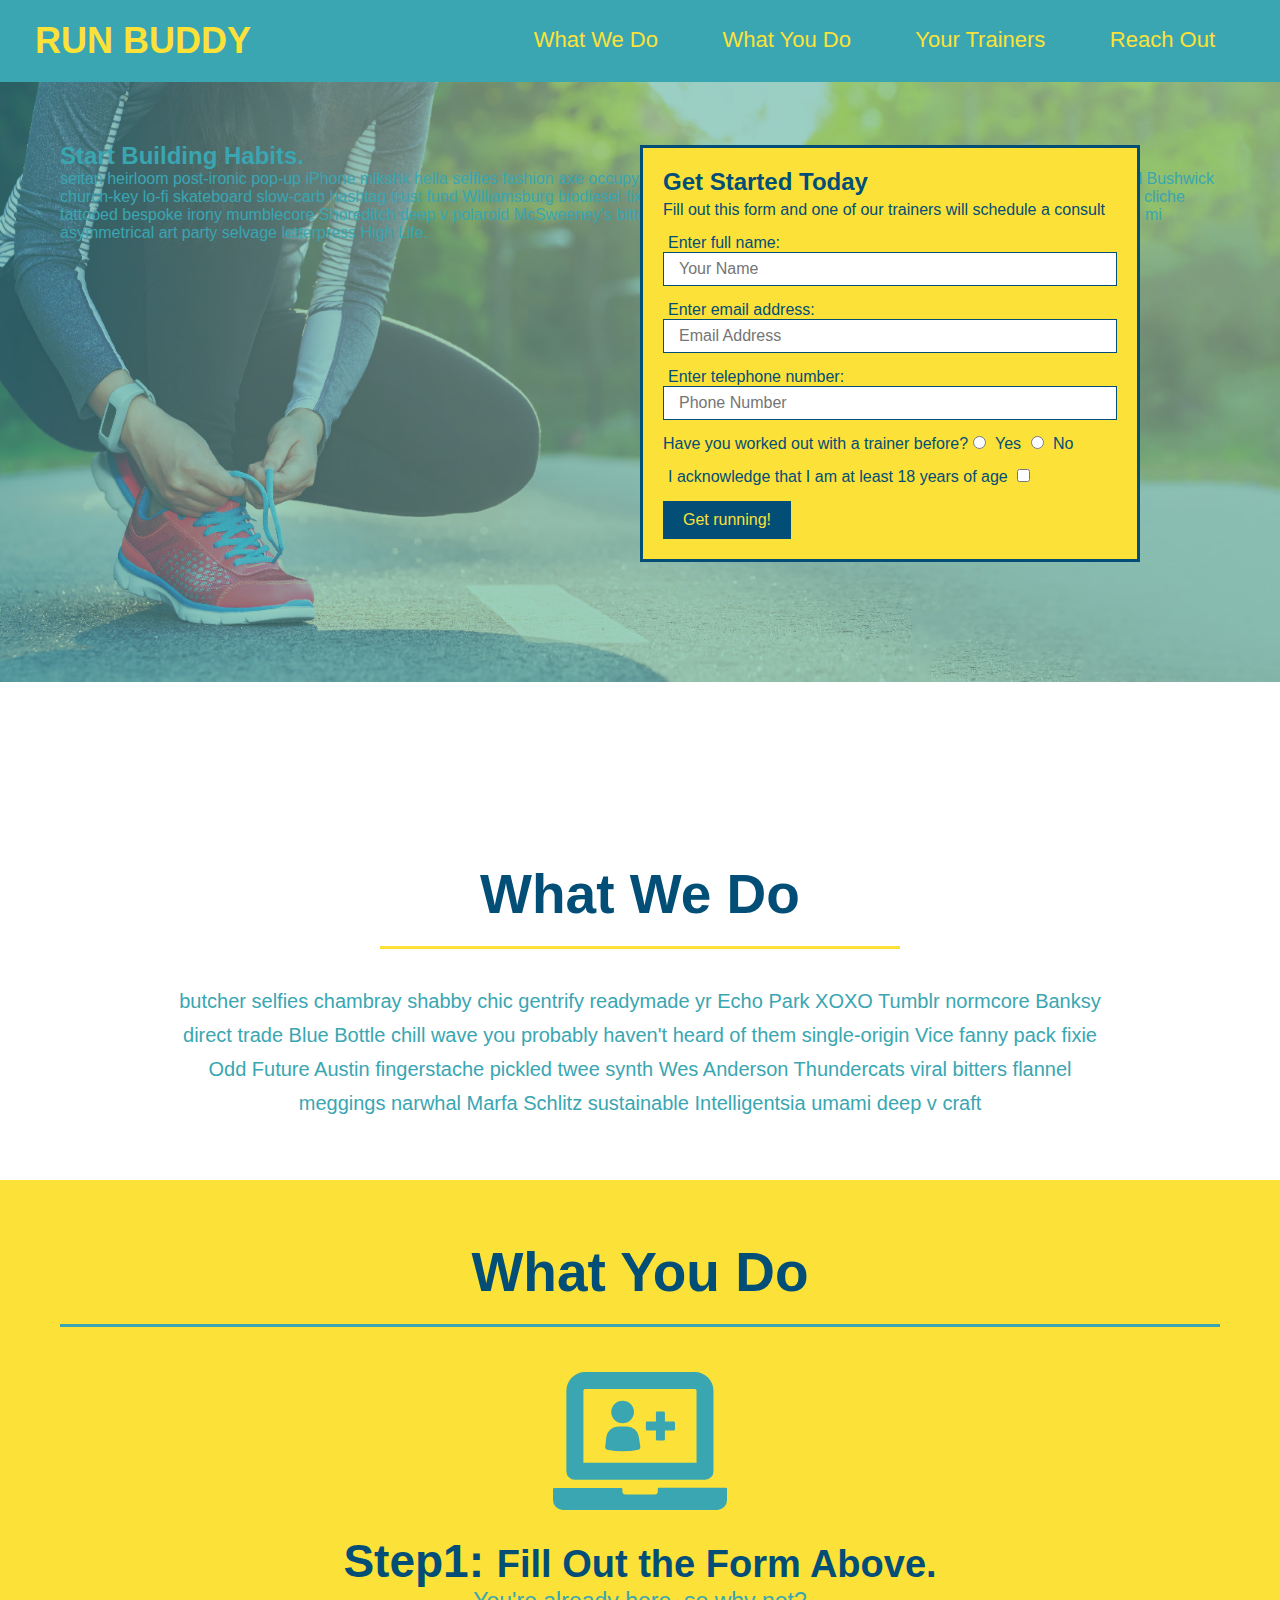
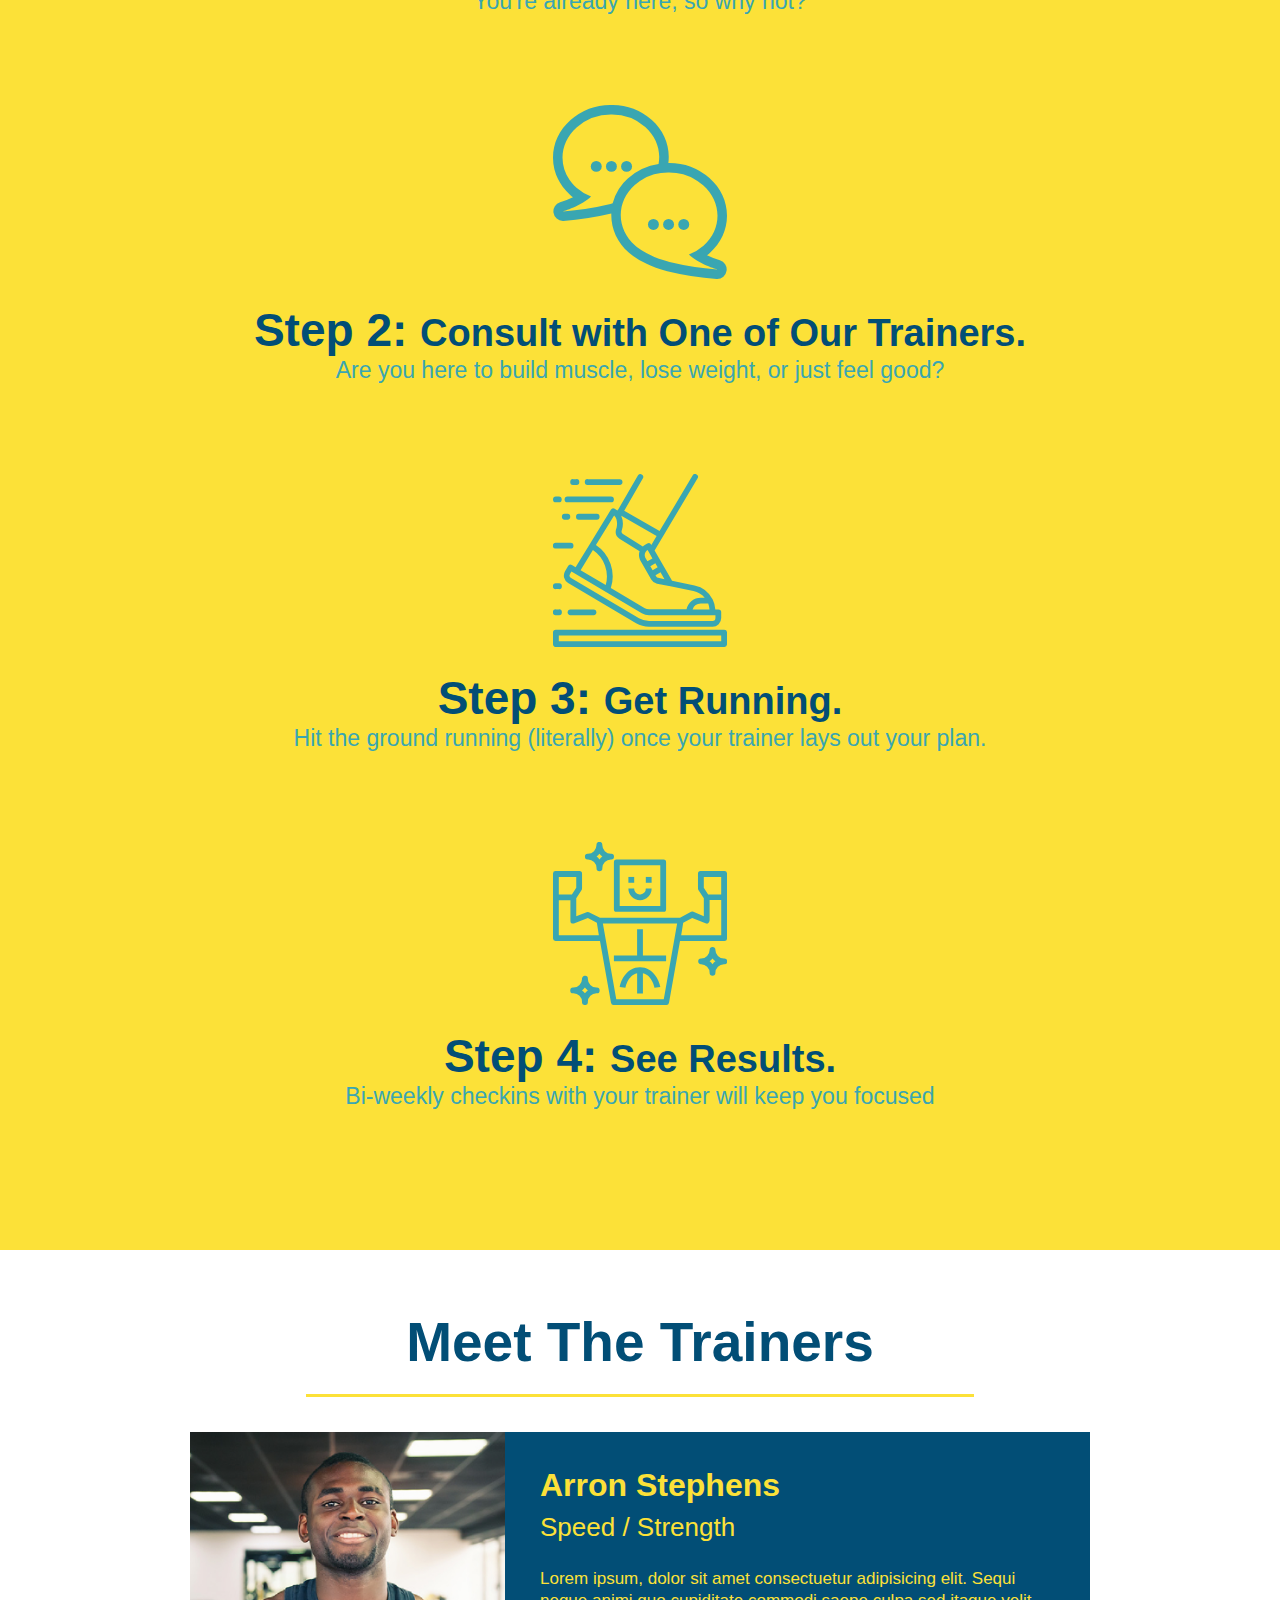
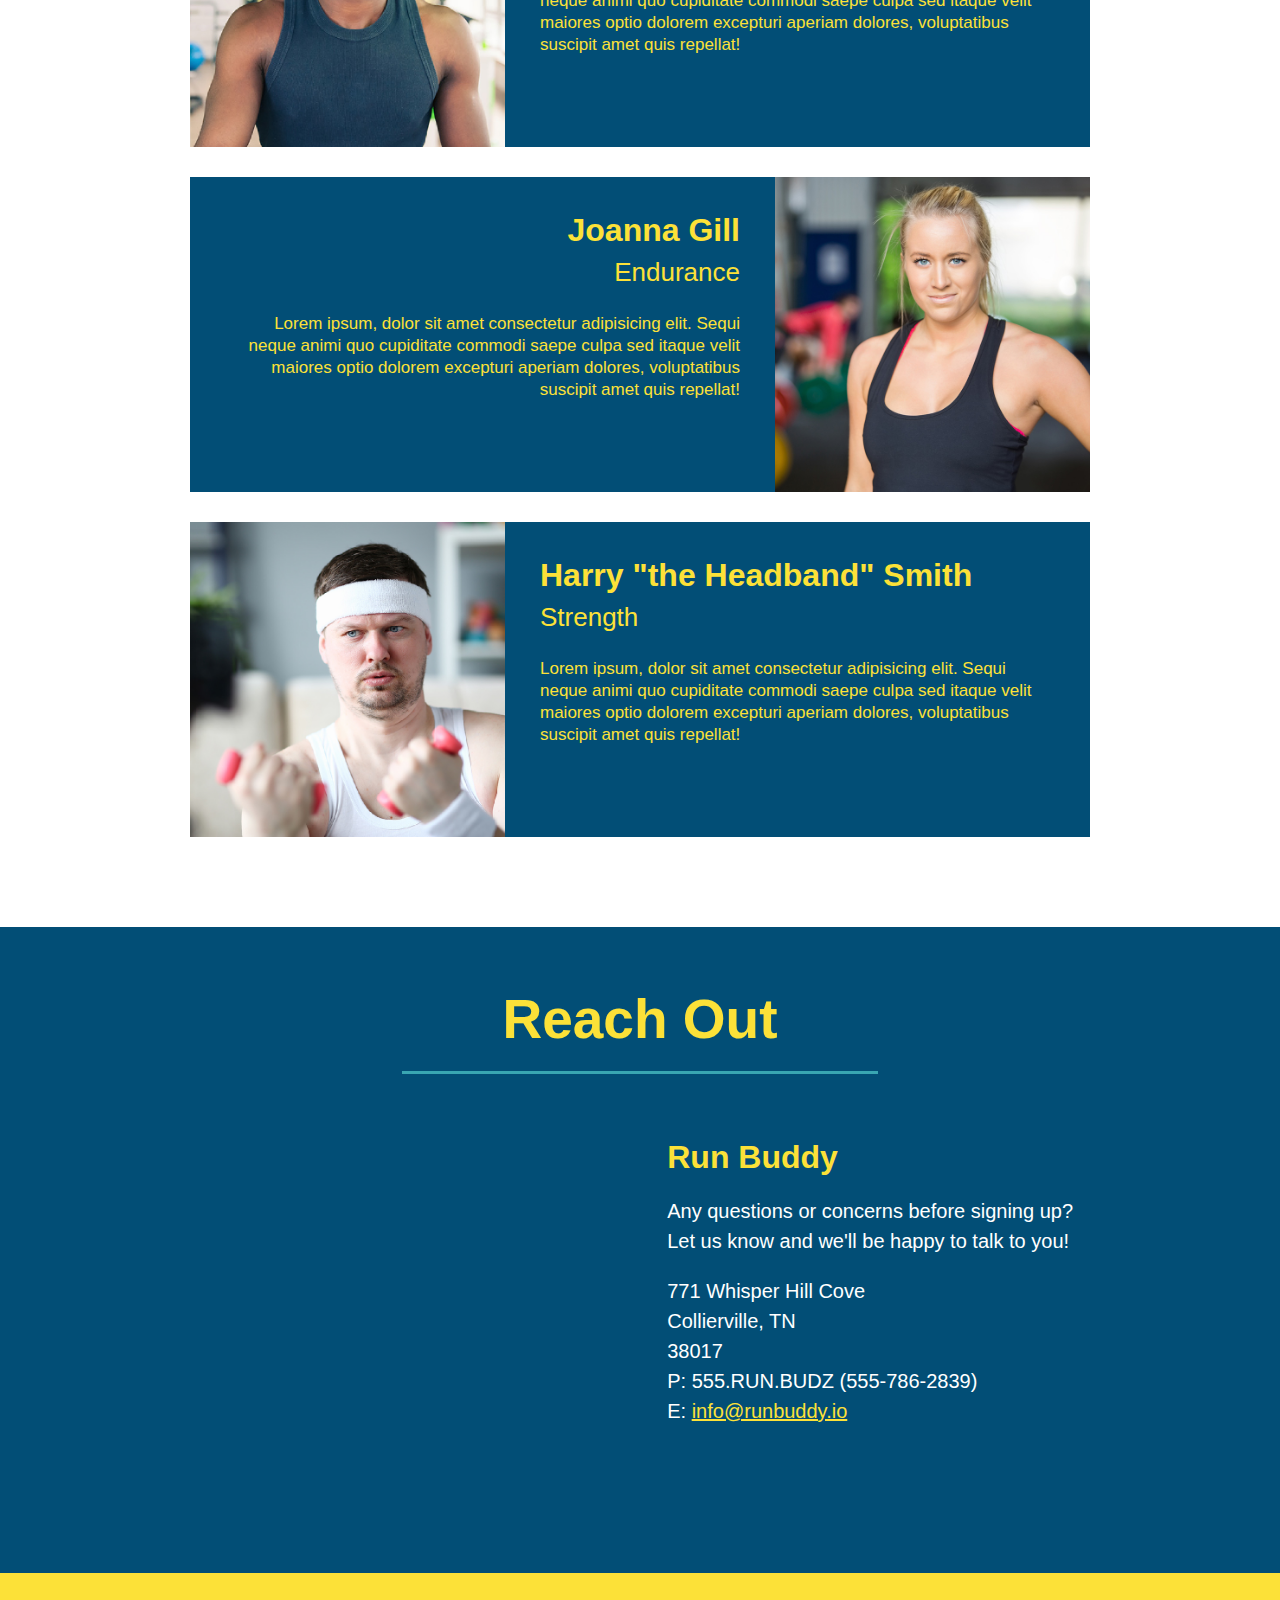
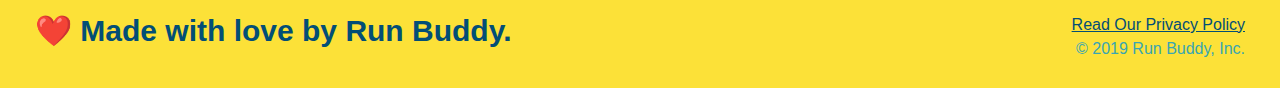
==== index.html @ 0b9c6ba2 "update README.md insert images" ====
<!DOCTYPE html>
<html lang="en">

<head>

    <head>
        <meta charset="UTF-8" />
        <title>RUN BUDDY</title>

        <!-- Add this to the page and see what happens! -->
        <link rel="stylesheet" href="./assets/css/style.css" />

    </head>

<body>
    <!-- navigation -->
    <header>
        <h1>
            <a href="/">
                RUN BUDDY
            </a>
        </h1>
        <nav>
            <!-- Unordered list element -->
            <ul>
                <!-- List item element-->
                <li>
                    <!-- Anchor element -->
                    <a href="#what-we-do">What We Do</a>
                </li>
                <li>
                    <a href="#what-you-do">What You Do</a>
                </li>
                <li>
                    <a href="#your-trainers">Your Trainers</a>
                </li>
                <li>
                    <a href="#reach-out">Reach Out</a>
                </li>
            </ul>
        </nav>
    </header>
    <!--hero section-->

    <section class="hero">
        <div class="hero-cta">
            <h2>Start Building Habits.</h2>
            <p>
                seitan heirloom post-ironic pop-up iPhone mlkshk hella selfies fashion axe occupy readymade put a bird
                on it messenger bag Wes Anderson Schlitz plaid Bushwick church-key lo-fi skateboard slow-carb hashtag
                trust fund Williamsburg biodiesel fixie farm-to-table 8-bit banjo XOXO Banksy chillwave bicycle rights
                retro cliche tattooed bespoke irony mumblecore Shoreditch deep v polaroid McSweeney's bitters cray
                gentrify tofu Marfa you probably haven't heard of them yr banh mi asymmetrical art party selvage
                letterpress High Life.
            </p>
        </div>
        <div class="hero-form">
            <h3>Get Started Today</h3>
            <p>Fill out this form and one of our trainers will schedule a consult</p>
            <form">
                <label for="name">Enter full name:</label>
                <input type="text" placeholder="Your Name" name="name" id="name" class="form-input" />
                <label for="email"> Enter email address:</label>
                <input type="email" placeholder="Email Address" name="email" id="email" class="form-input" />
                <label for="telephone"> Enter telephone number:</label>
                <input type="text" placeholder="Phone Number" name="phone" id="phone" class="form-input" />
                <p>
                    Have you worked out with a trainer before?
                    <input type="radio" name="trainer-confirm" id="trainer-yes" />
                    <label for="trainer-yes"> Yes</label>
                    <input type="radio" name="train-confirm" id="trainer-no" />
                    <label for="trainer no">No</label>
                <p>
                    <label for="checkbox">
                        I acknowledge that I am at least 18 years of age
                    </label>
                    <input type="checkbox" name="age confirm" id="checkbox" />
                </p>
                <button type="submit">
                    Get running!
                </button>
                </form>
        </div>
    </section>
    <!--end hero-->
    <!-- hero/jumbotron -->
    <section>
    </section>

    <!-- "what we do" section -->

    <section id="what-we-do" class="intro">
        <h2 class="section-title secondary-border">What We Do</h2>
        <p>
            butcher selfies chambray shabby chic gentrify readymade yr Echo Park XOXO Tumblr normcore Banksy direct
            trade Blue Bottle chill wave you probably haven't heard of them single-origin Vice fanny pack fixie Odd
            Future Austin fingerstache pickled twee synth Wes Anderson Thundercats viral bitters flannel meggings
            narwhal Marfa Schlitz sustainable Intelligentsia umami deep v craft
        </p>
    </section>

    <!-- "what you do" section -->
    <section id="what-you-do" class="steps">
        <h2>What You Do</h2>
        <div>
            <!--insert this img element-->
            <img src="./assets/images/step-1.svg" alt="">
            <h3>Step1: <span>Fill Out the Form Above.</span> </h3>
            <p>You're already here, so why not?</p>
        </div>
        <div>
            <img src="./assets/images/step-2.svg" alt="">
            <h3>Step 2: <span>Consult with One of Our Trainers.</span></h3>
            <p>Are you here to build muscle, lose weight, or just feel good?</p>
        </div>
        <div>
            <img src="./assets/images/step-3.svg" alt="">
            <h3>Step 3: <span>Get Running.</span> </h3>
            <p>Hit the ground running (literally) once your trainer lays out your plan.</p>
        </div>
        <div>
            <img src="./assets/images/step-4.svg" alt="">
            <h3>Step 4: <span>See Results.</span></h3>
            <p>Bi-weekly checkins with your trainer will keep you focused</p>
        </div>
    </section>

    <!-- "meet the trainers" section -->
    <section id="your-trainers" class="trainers">
        <h2 class="section-title primary-border">
            Meet The Trainers
        </h2>
        <article class="trainer">
            <img src="./assets/images/trainer-1.jpg" alt="Arron Stephens in his workout clothes, ready to pump iron">
            <div class="trainer-bio text-left">
                <h3>Arron Stephens</h3>
                <h4>Speed / Strength</h4>
                <p>
                    Lorem ipsum, dolor sit amet consectuetur adipisicing elit. Sequi neque animi quo cupiditate commodi
                    saepe culpa sed
                    itaque velit maiores optio dolorem excepturi aperiam dolores, voluptatibus suscipit amet quis
                    repellat!
                </p>
            </div>
        </article>
        <!--Second trainer bio-->
        <article class="trainer">
            <div class="trainer-bio text-right">
                <h3>Joanna Gill</h3>
                <h4>Endurance</h4>
                <p>Lorem ipsum, dolor sit amet consectetur adipisicing elit. Sequi neque animi quo cupiditate commodi
                    saepe culpa sed
                    itaque velit maiores optio dolorem excepturi aperiam dolores, voluptatibus suscipit amet quis
                    repellat!
                </p>
            </div>
            <img src="./assets/images/trainer-2.jpg" alt="Joanna Gill cooling off after a workout">

        </article>
        <!--Third trainer bio-->
        <article class="trainer">
            <img src="./assets/images/trainer-3.jpg"
                alt="Harry Smith wearing a headband and lifting comically small pink weights">
            <div class="trainer-bio text-left">
                <h3>Harry "the Headband" Smith</h3>
                <h4>Strength</h4>
                <p>Lorem ipsum, dolor sit amet consectetur adipisicing elit. Sequi neque animi quo cupiditate commodi
                    saepe culpa sed
                    itaque velit maiores optio dolorem excepturi aperiam dolores, voluptatibus suscipit amet quis
                    repellat!
                </p>
            </div>
        </article>
    </section>


    <!-- "reach out" section -->
    <section id="reach-out" class="contact">
        <h2 class="section-title secondary border">Reach Out</h2>
        <div class="contact-info">
            <iframe
                src="https://www.google.com/maps/embed?pb=!1m18!1m12!1m3!1d3265.8420579905983!2d-89.64675624968355!3d35.06068768024711!2m3!1f0!2f0!3f0!3m2!1i1024!2i768!4f13.1!3m3!1m2!1s0x887fa31550ab9a3b%3A0x89883e450016c29b!2s771%20Whisper%20Hill%20Cove%2C%20Collierville%2C%20TN%2038017!5e0!3m2!1sen!2sus!4v1633327030583!5m2!1sen!2sus"
                width="400" height="400" style="border:0;" allowfullscreen="" loading="lazy">
            </iframe>
            <div>
                <h3>Run Buddy</h3>
                <p>
                    Any questions or concerns before signing up?
                    <br />
                    Let us know and we'll be happy to talk to you!
                </p>
                <address>
                    771 Whisper Hill Cove <br />
                    Collierville, TN <br />
                    38017 <br />
                    P: 555.RUN.BUDZ (555-786-2839) <br />
                    E: <a href="mailto:info@runbuddy.io">info@runbuddy.io</a>
                </address>
            </div>
        </div>
    </section>

    <!-- footer -->
    <footer>
        <h2>❤️ Made with love by Run Buddy.</h2>
        <div>
            <a href="./privacy-policy.html">Read Our Privacy Policy</a><br />
            &copy; 2019 Run Buddy, Inc.
        </div>
    </footer>
</body>

</html>
---- assets/css/style.css ----
* {
    margin: 0;
    padding: 0;
    box-sizing: border-box;
}

body {
    /* more on this crazy alphanumerical value in a minute! */
    color: #39a6b2;
    font-family: Helvetica, Arial, sans-serif;
}

/* apply styles to <header> */

header {
    padding: 20px 35px;
    background-color: #39a6b2;
}

header h1 {
    font-weight: bold;
    font-size: 36px;
    color: #fce138;
    margin: 0;
    display: inline;
}

header a {
    text-decoration: none;
    color: #fce138;
}

header nav {
    float: right;
    margin: 7px 0;
}

header nav ul li {
    display: inline;
}

header nav ul li a {
    margin: 0 30px;
    font-weight: lighter;
    font-size: 22px;
}

footer {
    background: #fce138;
    width: 100%;
    padding: 40px 35px;
}

footer h2 {
    display: inline;
    color: #024e76;
    font-size: 30px;
    margin: 0;
}

footer div {
    float: right;
    line-height: 1.5;
    text-align: right;
}

footer a {
    color: #024e76;
}

section {
    padding: 60px;
}

/*Hero Style Start */

.hero {
    background-image: url(../images/Runner-shoe.jpeg);
    height: 600px;
    background-size: cover;
    background-position: center;
    position: relative;
}

.hero-form {
    border: 3px solid #024e76;
    background-color: #fce138;
    padding: 20px;
    width: 500px;
    color: #024e76;
    position: absolute;
    bottom: 120px;
    right: 140px;
}

.hero-form {
    border: 3px solid #024e76;
    background-color: #fce138;
    padding: 20px;
    width: 500px;
    color: #024e76;
    position: absolute;
    bottom: 120px;
    right: 140px;
}

.hero-form h3 {
    font-size: 24px;
    margin: 0px;
}

.hero-form p {
    margin: 5px 0 15px 0;
}

.form-input {
    border: 1px solid #024e76;
    display: block;
    padding: 7px 15px;
    font-size: 16px;
    color: #024e76;
    width: 100%;
    margin-bottom: 15px;
}

.hero-form label {
    margin: 0 5px;
}

.hero-form button {
    color: #fce138;
    background-color: #024e76;
    border: none;
    padding: 10px 20px;
    font-size: 16px;
}

/* Hero Syle End*/

.intro {
    text-align: center;
}

.intro h2 {
    font-size: 55px;
    color: #024e76;
    margin-bottom: 35px;
    padding: 0 100px 20px 100px;
    border-bottom: 3px solid;
    border-color: #fce138;
}

.intro h2 {
    /*add this alongside your other declarations*/
    display: inline-block;
}

.intro p {
    line-height: 1.7;
    color: #39a6b2;
    width: 80%;
    font-size: 20px;
}

.intro p {
    /*add this alongside your other declarations*/
    margin: auto;
}

.steps {
    text-align: center;
    background: #fce138;
}

.steps div {
    margin-bottom: 80px;
}

.steps h2 {
    font-size: 55px;
    color: #024e76;
    margin-bottom: 35px;
    padding: 0 100px 20px 100px;
    border-bottom: 3px solid;
    border-color: #39a6b2;
}

.section-title {
    font-size: 55px;
    color: #024e76;
    margin-bottom: 35px;
    padding: 0 100px 20px 100px;
    display: inline-block;
    border-bottom: 3px solid;
}

.primary-border {
    border-color: #fce138;
}

.secondary-border {
    border-bottom: #39a6b2;
}

.steps img {
    width: 15%;
    margin: 10px 0;
}

.steps h3 {
    color: #024e76;
    font-size: 46px;
    margin-top: 10px;
}

.steps p {
    color: #39a6b2;
    font-size: 23px;
}

.steps span {
    font-size: 38px;
}

.section-title {
    font-size: 55px;
    color: #024e76;
    margin-bottom: 35px;
    padding: 0 100px 20px 100px;
    display: inline-block;
    border-bottom: 3px solid #39a6b2;
}

.primary-border {
    border-color: #fce138;
}

.secondary-border {
    border-color: #39a6b2;
}

.trainers {
    text-align: center;
}

.trainer {
    width: 900px;
    margin: 0 auto 30px auto;
    background: #024e76;
    color: #fce138;
    overflow: auto;
}

.trainer img {
    width: 35%;
    float: left;
}

.trainer-bio {
    padding: 35px;
    float: left;
    width: 65%;
}

.text-left {
    text-align: left;
}

.text-right {
    text-align: right;
}

.trainer-bio h3 {
    font-size: 32px;
    margin-bottom: 8px;
}

.trainer-bio h4 {
    font-weight: lighter;
    font-size: 26px;
    margin-bottom: 25px;
}

.trainer-bio p {
    font-size: 17px;
    line-height: 1.3;
}

/* REACH OUT STYLES START*/

.contact {
    background: #024e76;
    text-align: center;
}

contact {
    text-align: center;
    background: #024e76;
}

.contact h2 {
    color: #fce138;
}

.contact-info iframe {
    width: 400px;
    height: 400px;
}

.contact-info div {
    width: 410px;
    display: inline-block;
    vertical-align: top;
    text-align: left;
    margin: 30px 0 0 60px;
    color: white;
}

.contact-info h3 {
    color: #fce138;
    font-size: 32px;
}

.contact-info p, .contact-info address {
    margin: 20px 0;
    line-height: 1.5;
    font-size: 20px;
    font-style: normal;
}

.contact-info a {
    color: #fce138;
}

/* REACH OUT STYLES END */
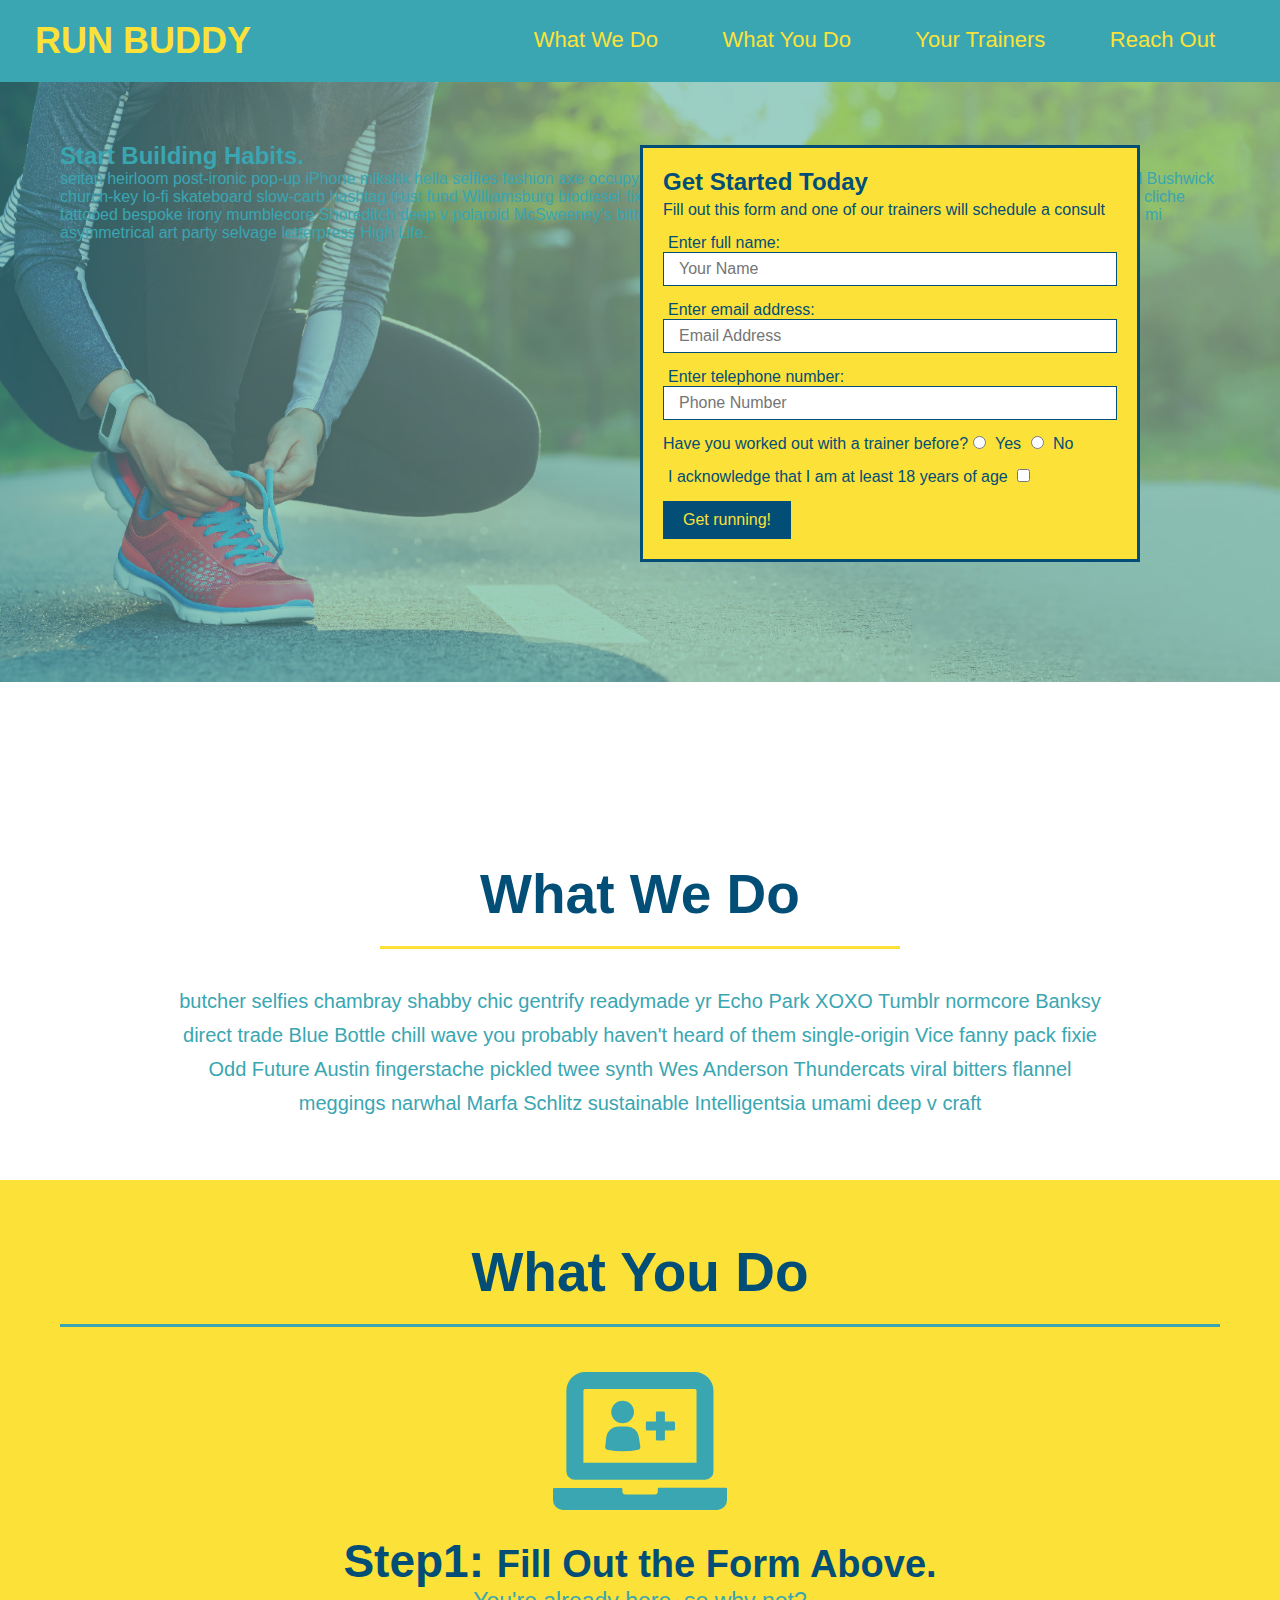
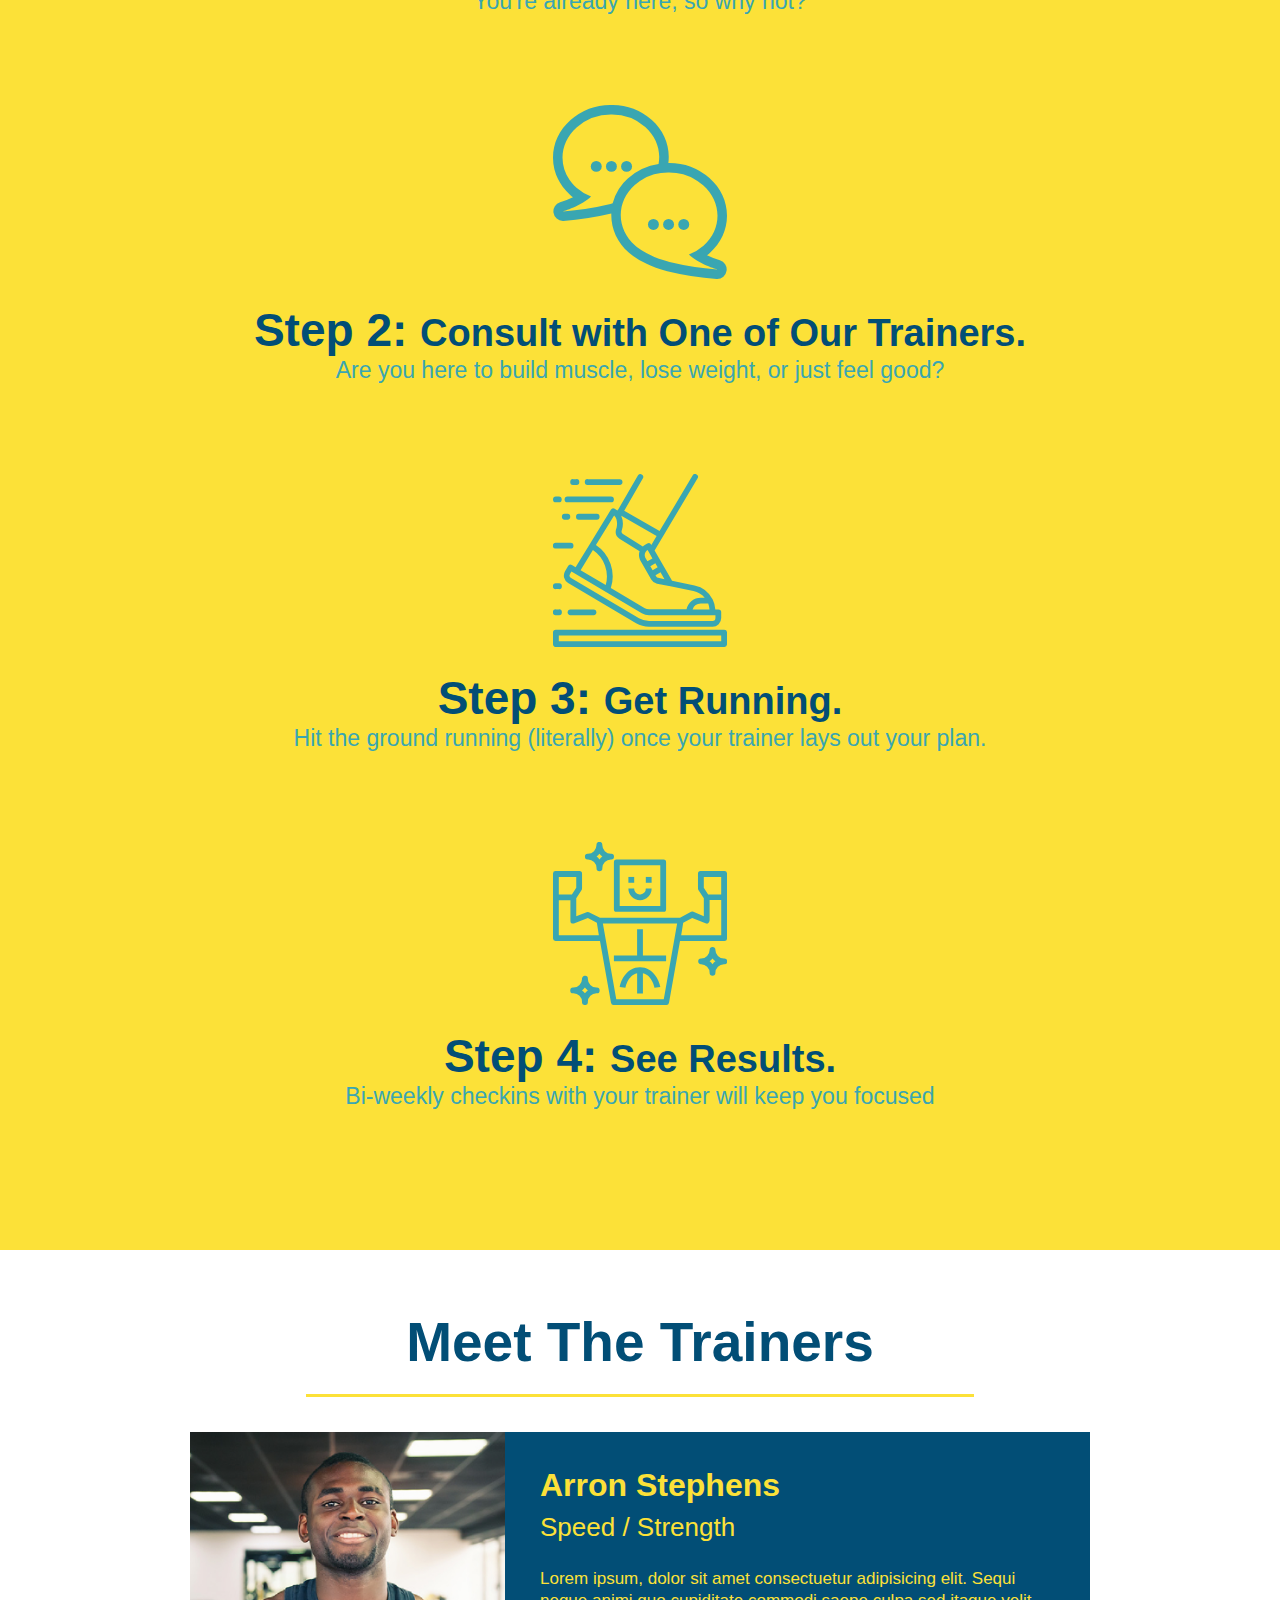
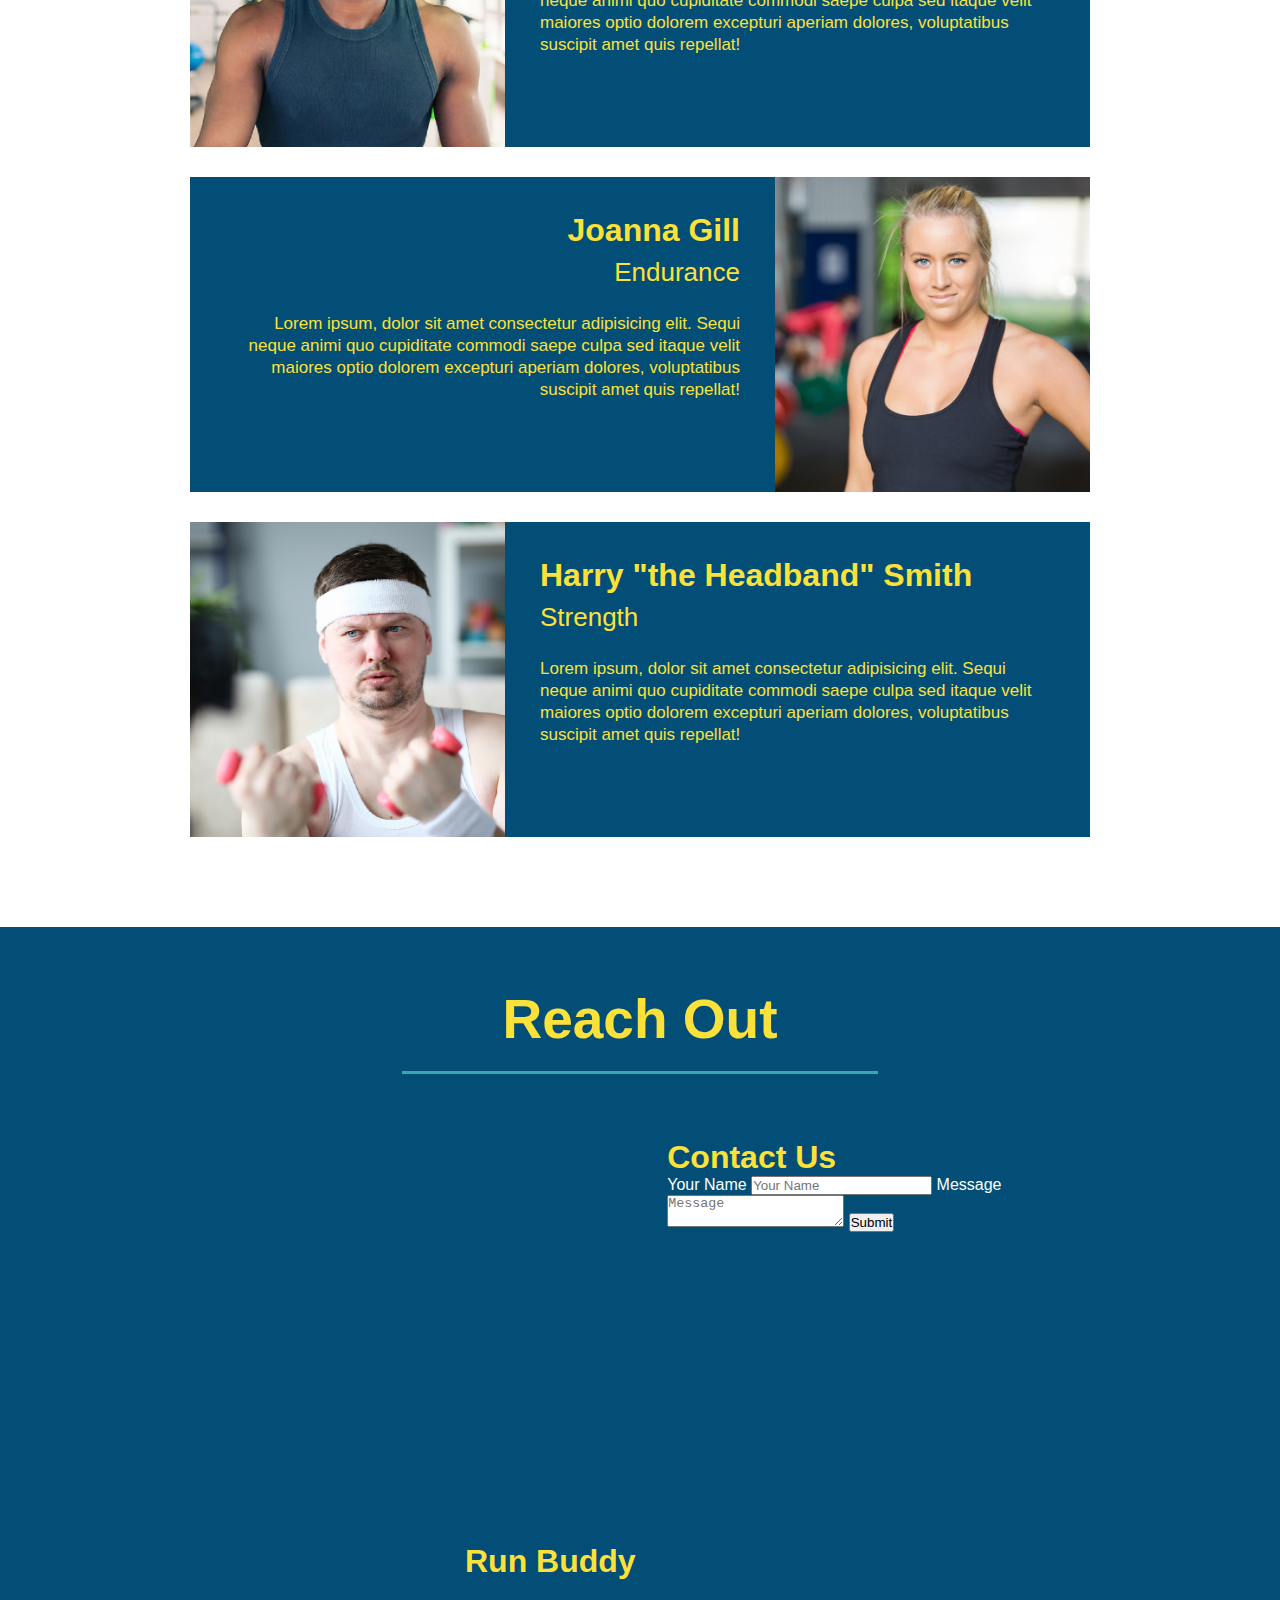
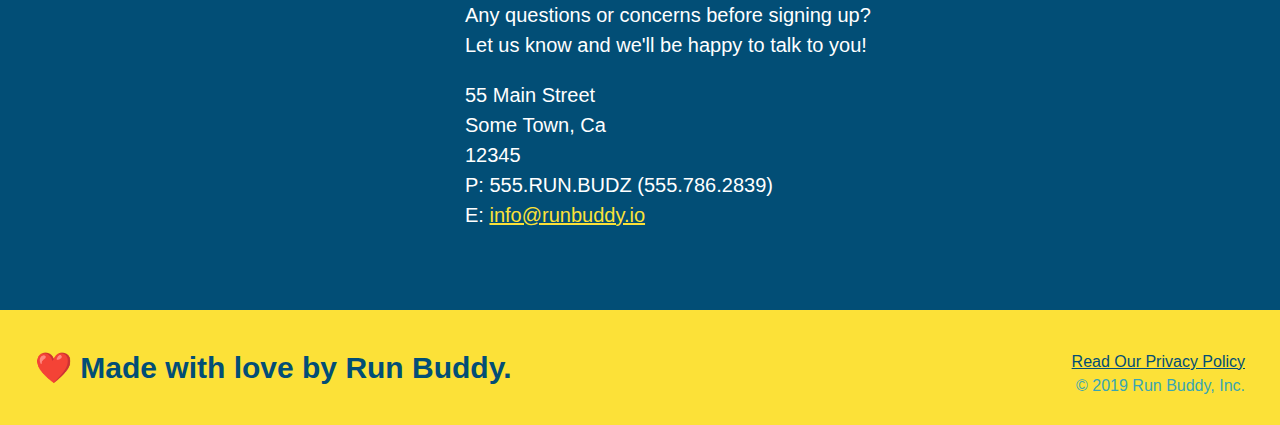
==== commit b41153ce: "add contact form" ====
--- a/index.html
+++ b/index.html
@@ -176,12 +176,27 @@
 
     <!-- "reach out" section -->
     <section id="reach-out" class="contact">
-        <h2 class="section-title secondary border">Reach Out</h2>
+        <h2 class="section-title secondary border">
+            Reach Out
+        </h2>
         <div class="contact-info">
             <iframe
-                src="https://www.google.com/maps/embed?pb=!1m18!1m12!1m3!1d3265.8420579905983!2d-89.64675624968355!3d35.06068768024711!2m3!1f0!2f0!3f0!3m2!1i1024!2i768!4f13.1!3m3!1m2!1s0x887fa31550ab9a3b%3A0x89883e450016c29b!2s771%20Whisper%20Hill%20Cove%2C%20Collierville%2C%20TN%2038017!5e0!3m2!1sen!2sus!4v1633327030583!5m2!1sen!2sus"
-                width="400" height="400" style="border:0;" allowfullscreen="" loading="lazy">
+                src="https://www.google.com/maps/embed?pb=!1m14!1m12!1m3!1d12182.30520634488!2d-74.0652613!3d40.2407219!2m3!1f0!2f0!3f0!3m2!1i1024!2i768!4f13.1!5e0!3m2!1sen!2sus!4v1561060983193!5m2!1sen!2sus"
+                frameborder="0" style="border:0" allowfullscreen>
             </iframe>
+            <div class="contact-form">
+                <h3>Contact Us</h3>
+                <form>
+                    <label for="contact-name">Your Name</label>
+                    <input type="text" id="contact-name" placeholder="Your Name" />
+
+                    <label for="contact-message">Message</label>
+                    <textarea id="contact-message" placeholder="Message"></textarea>
+
+                    <button type="submit">Submit</button>
+                </form>
+            </div>
+
             <div>
                 <h3>Run Buddy</h3>
                 <p>
@@ -189,16 +204,19 @@
                     <br />
                     Let us know and we'll be happy to talk to you!
                 </p>
+
                 <address>
-                    771 Whisper Hill Cove <br />
-                    Collierville, TN <br />
-                    38017 <br />
-                    P: 555.RUN.BUDZ (555-786-2839) <br />
+                    55 Main Street <br />
+                    Some Town, Ca <br />
+                    12345<br />
+                    P: 555.RUN.BUDZ (555.786.2839)<br />
                     E: <a href="mailto:info@runbuddy.io">info@runbuddy.io</a>
                 </address>
-            </div>
-        </div>
-    </section>
+
+            </div>
+        </div>
+    </section>
+    <!-- "reach out" end -->
 
     <!-- footer -->
     <footer>
@@ -208,6 +226,7 @@
             &copy; 2019 Run Buddy, Inc.
         </div>
     </footer>
+    <!-- footer end -->
 </body>
 
 </html>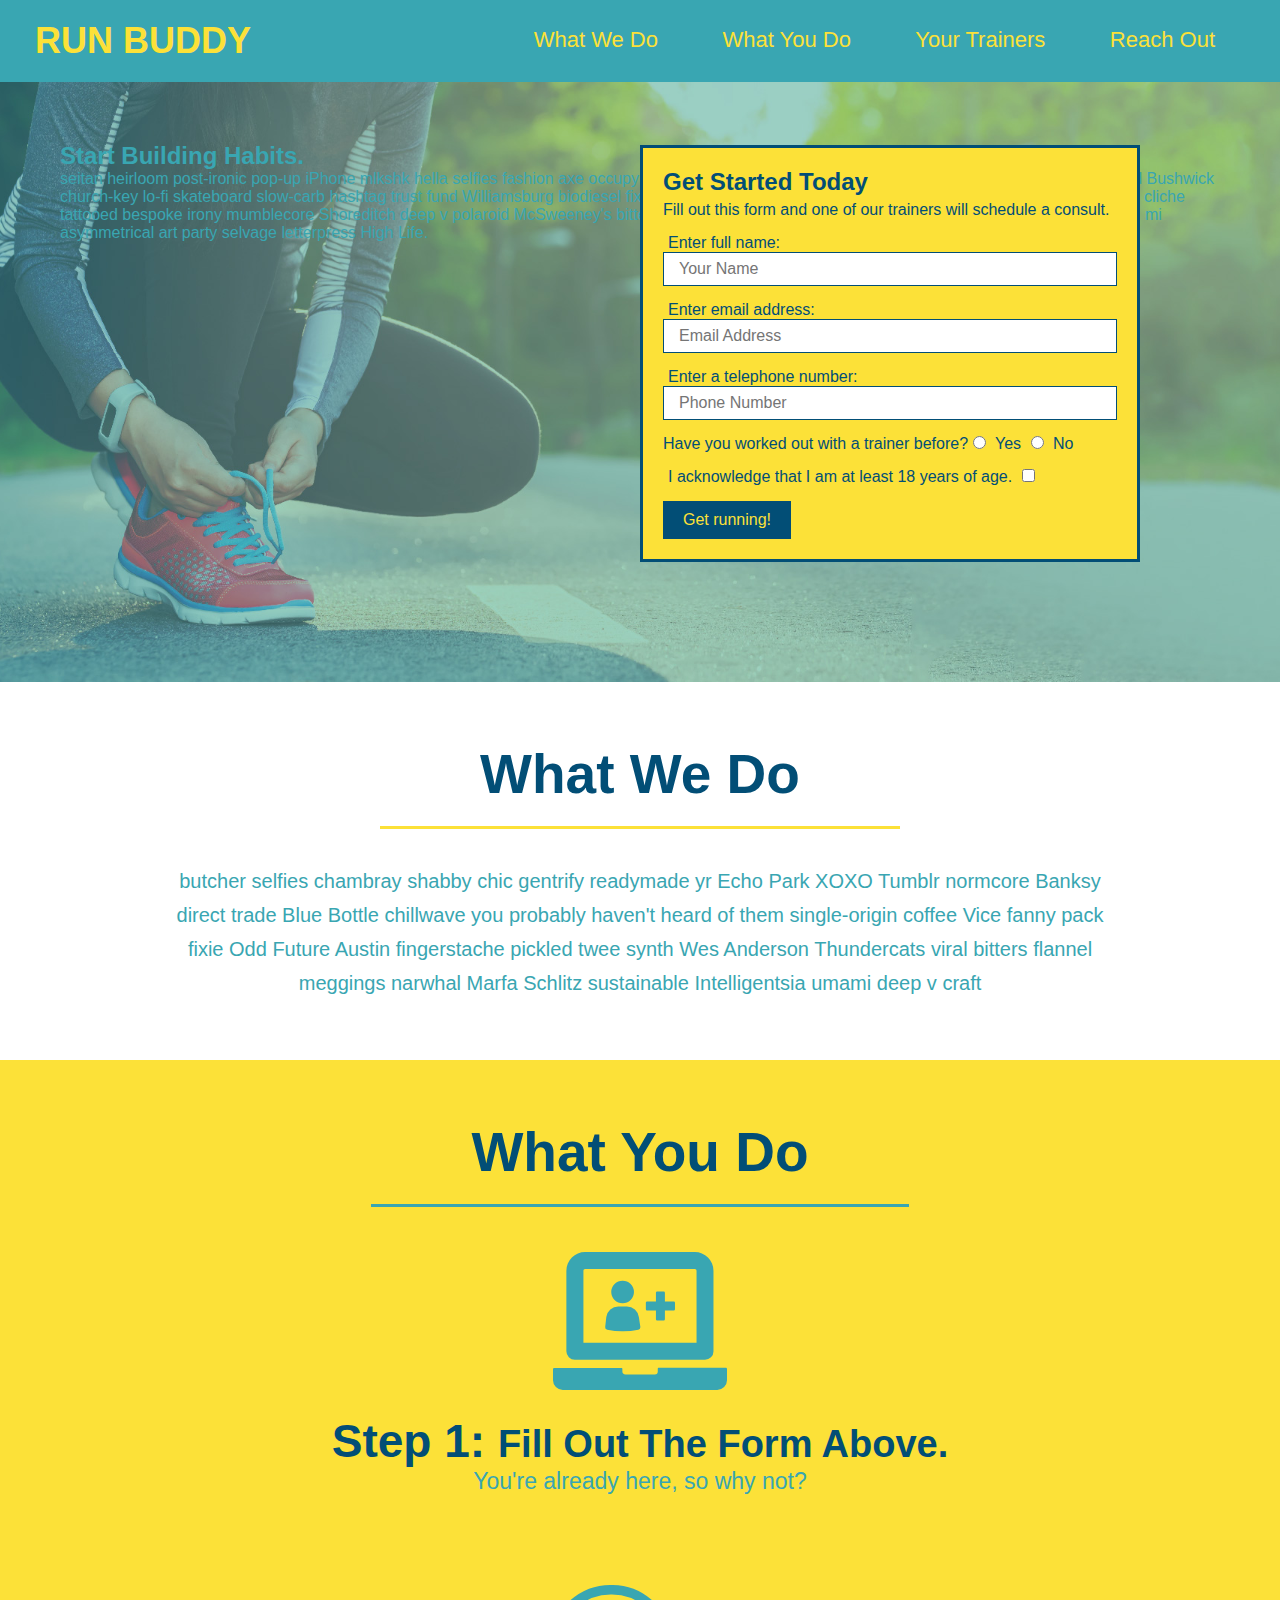
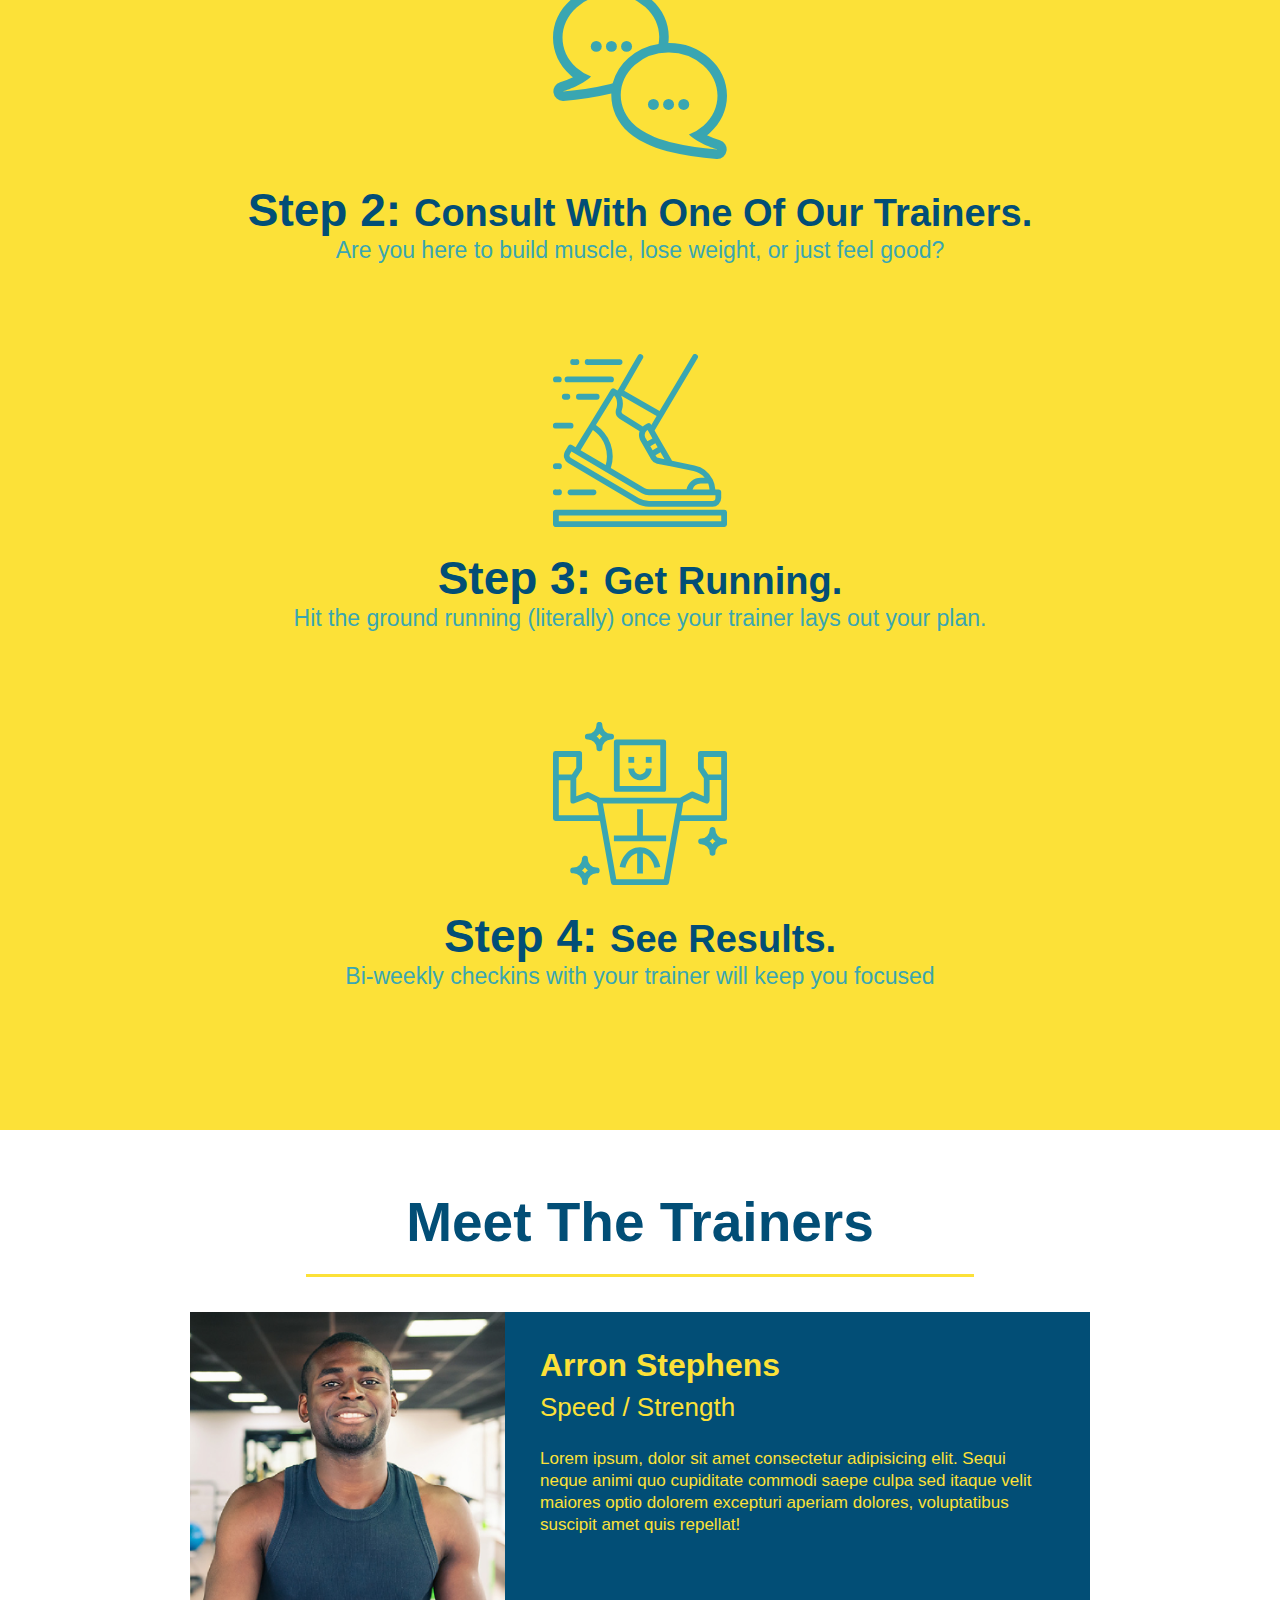
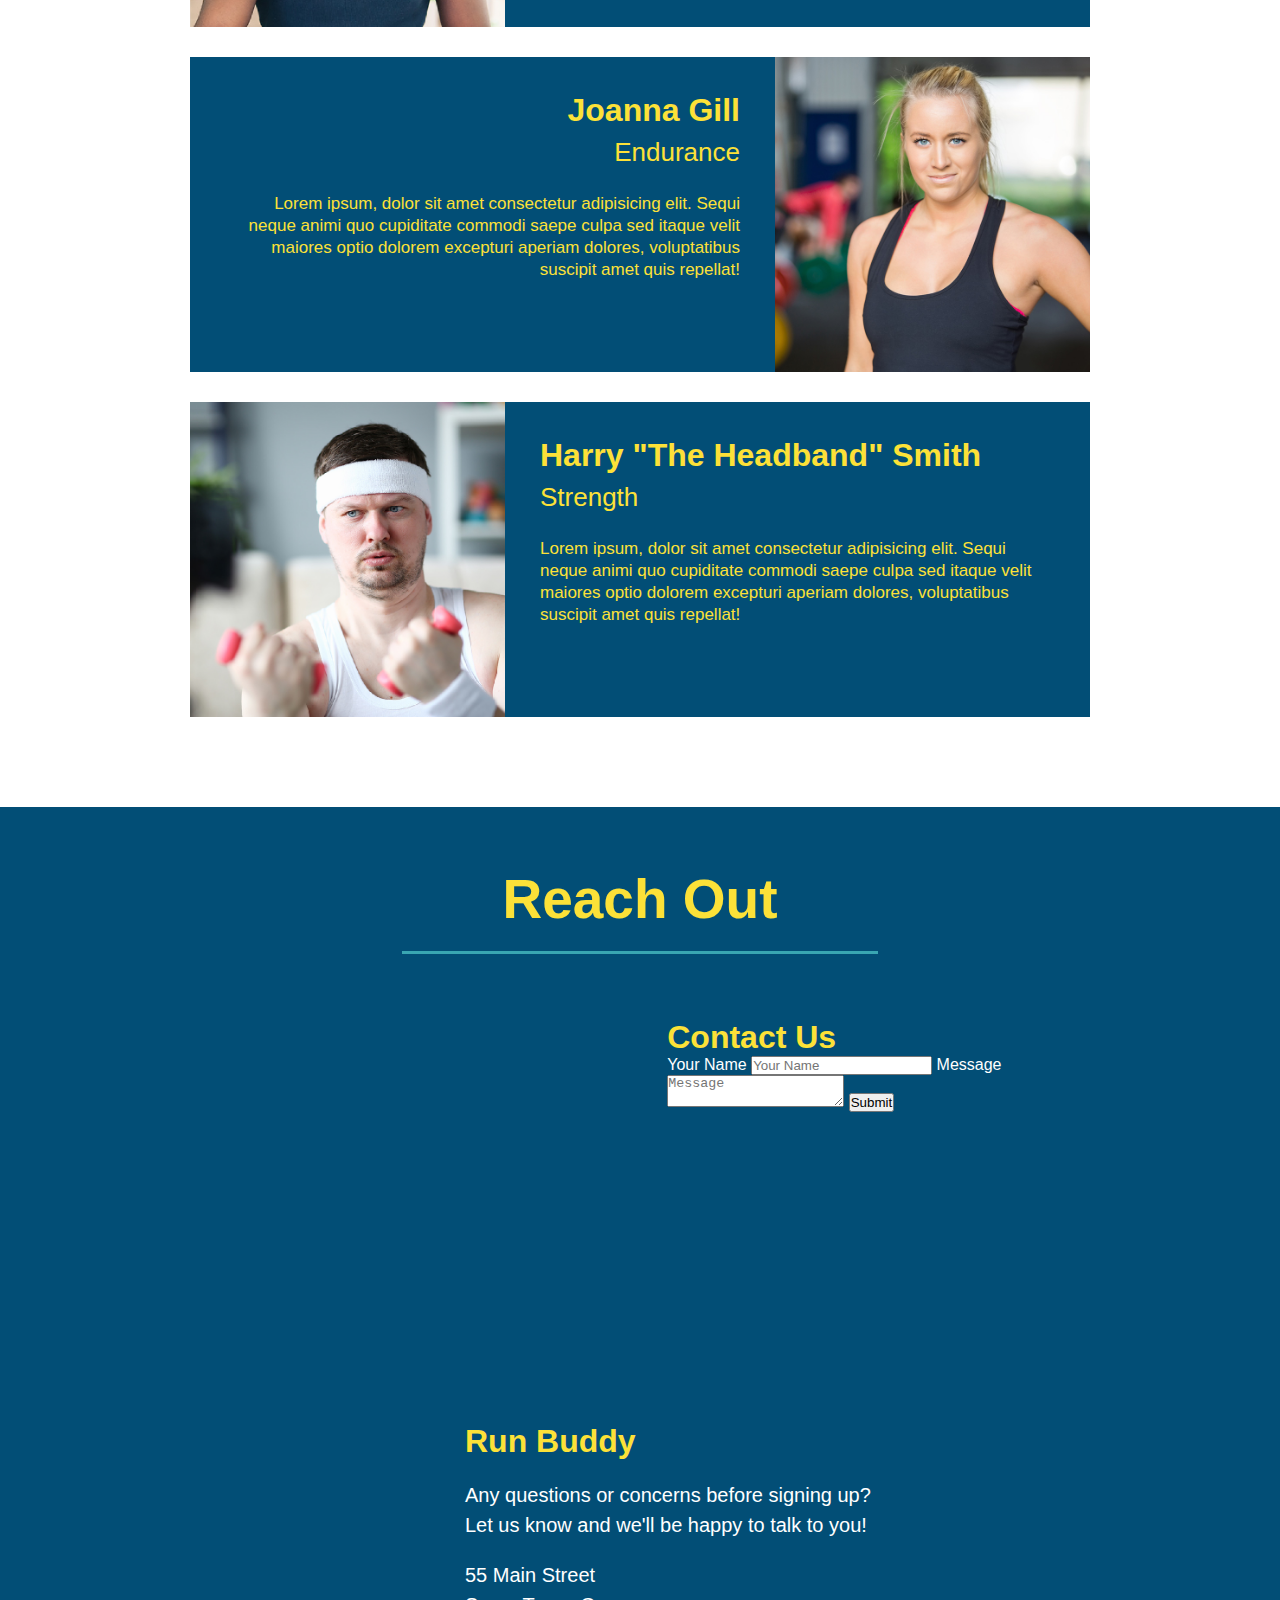
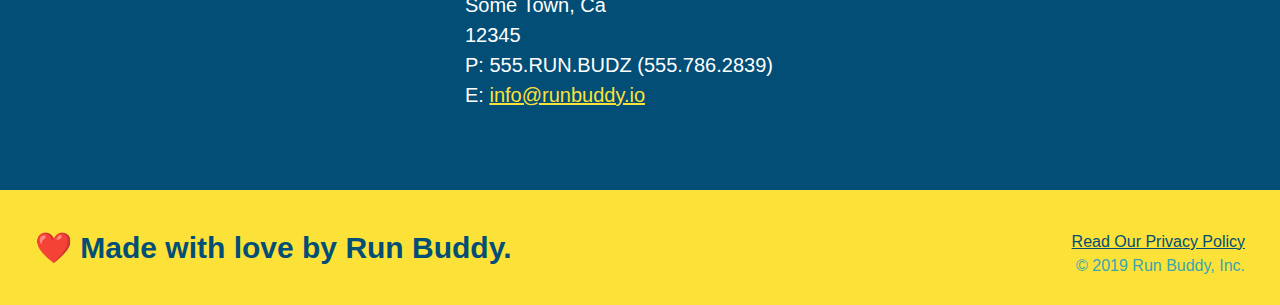
==== commit 20e3d27f: "add flexbox to header" ====
--- a/index.html
+++ b/index.html
@@ -2,30 +2,20 @@
 <html lang="en">
 
 <head>
-
-    <head>
-        <meta charset="UTF-8" />
-        <title>RUN BUDDY</title>
-
-        <!-- Add this to the page and see what happens! -->
-        <link rel="stylesheet" href="./assets/css/style.css" />
-
-    </head>
+    <meta charset="UTF-8" />
+    <link rel="stylesheet" href="./assets/css/style.css">
+    <title>Run Buddy</title>
+</head>
 
 <body>
-    <!-- navigation -->
+    <!-- navigation tags - block level element -->
     <header>
         <h1>
-            <a href="/">
-                RUN BUDDY
-            </a>
+            <a href="/">RUN BUDDY</a>
         </h1>
         <nav>
-            <!-- Unordered list element -->
             <ul>
-                <!-- List item element-->
-                <li>
-                    <!-- Anchor element -->
+                <li>
                     <a href="#what-we-do">What We Do</a>
                 </li>
                 <li>
@@ -37,148 +27,149 @@
                 <li>
                     <a href="#reach-out">Reach Out</a>
                 </li>
+
             </ul>
         </nav>
     </header>
-    <!--hero section-->
-
+    <!-- end navigation -->
+
+    <!-- hero/jumbotron -->
     <section class="hero">
         <div class="hero-cta">
             <h2>Start Building Habits.</h2>
             <p>
                 seitan heirloom post-ironic pop-up iPhone mlkshk hella selfies fashion axe occupy readymade put a bird
-                on it messenger bag Wes Anderson Schlitz plaid Bushwick church-key lo-fi skateboard slow-carb hashtag
-                trust fund Williamsburg biodiesel fixie farm-to-table 8-bit banjo XOXO Banksy chillwave bicycle rights
-                retro cliche tattooed bespoke irony mumblecore Shoreditch deep v polaroid McSweeney's bitters cray
-                gentrify tofu Marfa you probably haven't heard of them yr banh mi asymmetrical art party selvage
-                letterpress High Life.
+                on it
+                messenger bag Wes Anderson Schlitz plaid Bushwick church-key lo-fi skateboard slow-carb hashtag trust
+                fund
+                Williamsburg biodiesel fixie farm-to-table 8-bit banjo XOXO Banksy chillwave bicycle rights retro cliche
+                tattooed bespoke irony mumblecore Shoreditch deep v polaroid McSweeney's bitters cray gentrify tofu
+                Marfa you
+                probably haven't heard of them yr banh mi asymmetrical art party selvage letterpress High Life.
             </p>
         </div>
+
         <div class="hero-form">
             <h3>Get Started Today</h3>
-            <p>Fill out this form and one of our trainers will schedule a consult</p>
-            <form">
+            <p>Fill out this form and one of our trainers will schedule a consult.</p>
+            <form>
                 <label for="name">Enter full name:</label>
-                <input type="text" placeholder="Your Name" name="name" id="name" class="form-input" />
-                <label for="email"> Enter email address:</label>
-                <input type="email" placeholder="Email Address" name="email" id="email" class="form-input" />
-                <label for="telephone"> Enter telephone number:</label>
-                <input type="text" placeholder="Phone Number" name="phone" id="phone" class="form-input" />
+                <input type="text" placeholder="Your Name" id="name" name="name" class="form-input" />
+                <label for="email">Enter email address:</label>
+                <input type="email" placeholder="Email Address" id="email" name="email" class="form-input" />
+                <label for="phone">Enter a telephone number:</label>
+                <input type="tel" placeholder="Phone Number" name="phone" id="phone" class="form-input" />
                 <p>
                     Have you worked out with a trainer before?
                     <input type="radio" name="trainer-confirm" id="trainer-yes" />
-                    <label for="trainer-yes"> Yes</label>
-                    <input type="radio" name="train-confirm" id="trainer-no" />
-                    <label for="trainer no">No</label>
+                    <label for="trainer-yes">Yes</label>
+                    <input type="radio" name="trainer-confirm" id="trainer-no" />
+                    <label for="trainer-no">No</label>
+                </p>
                 <p>
                     <label for="checkbox">
-                        I acknowledge that I am at least 18 years of age
+                        I acknowledge that I am at least 18 years of age.
                     </label>
-                    <input type="checkbox" name="age confirm" id="checkbox" />
+                    <input type="checkbox" name="checkpoint1" id="checkbox" />
                 </p>
                 <button type="submit">
                     Get running!
                 </button>
-                </form>
-        </div>
-    </section>
-    <!--end hero-->
-    <!-- hero/jumbotron -->
-    <section>
-    </section>
-
-    <!-- "what we do" section -->
-
+            </form>
+        </div>
+    </section>
+    <!-- end header -->
+
+    <!-- "what we do" start - <section> -->
     <section id="what-we-do" class="intro">
-        <h2 class="section-title secondary-border">What We Do</h2>
+        <h2 class="section-title primary-border">
+            What We Do
+        </h2>
         <p>
             butcher selfies chambray shabby chic gentrify readymade yr Echo Park XOXO Tumblr normcore Banksy direct
-            trade Blue Bottle chill wave you probably haven't heard of them single-origin Vice fanny pack fixie Odd
-            Future Austin fingerstache pickled twee synth Wes Anderson Thundercats viral bitters flannel meggings
+            trade Blue Bottle chillwave you probably haven't heard of them single-origin coffee Vice fanny pack fixie
+            Odd Future Austin fingerstache pickled twee synth Wes Anderson Thundercats viral bitters flannel meggings
             narwhal Marfa Schlitz sustainable Intelligentsia umami deep v craft
         </p>
     </section>
-
-    <!-- "what you do" section -->
+    <!-- end "what we do" -->
+
+    <!-- "what you do" start -->
     <section id="what-you-do" class="steps">
-        <h2>What You Do</h2>
-        <div>
-            <!--insert this img element-->
-            <img src="./assets/images/step-1.svg" alt="">
-            <h3>Step1: <span>Fill Out the Form Above.</span> </h3>
+        <h2 class="section-title secondary-border">
+            What You Do
+        </h2>
+        <div>
+            <img src="./assets/images/step-1.svg" alt="" />
+            <h3>Step 1: <span>Fill Out The Form Above.</span></h3>
             <p>You're already here, so why not?</p>
         </div>
         <div>
-            <img src="./assets/images/step-2.svg" alt="">
-            <h3>Step 2: <span>Consult with One of Our Trainers.</span></h3>
+            <img src="./assets/images/step-2.svg" alt="" />
+            <h3>Step 2: <span>Consult With One Of Our Trainers.</span></h3>
             <p>Are you here to build muscle, lose weight, or just feel good?</p>
         </div>
         <div>
-            <img src="./assets/images/step-3.svg" alt="">
-            <h3>Step 3: <span>Get Running.</span> </h3>
+            <img src="./assets/images/step-3.svg" alt="" />
+            <h3>Step 3: <span>Get Running.</span></h3>
             <p>Hit the ground running (literally) once your trainer lays out your plan.</p>
         </div>
         <div>
-            <img src="./assets/images/step-4.svg" alt="">
+            <img src="./assets/images/step-4.svg" alt="" />
             <h3>Step 4: <span>See Results.</span></h3>
             <p>Bi-weekly checkins with your trainer will keep you focused</p>
         </div>
     </section>
-
-    <!-- "meet the trainers" section -->
+    <!-- "what you do" end -->
+
+    <!-- "meet the trainers" start -->
     <section id="your-trainers" class="trainers">
         <h2 class="section-title primary-border">
             Meet The Trainers
         </h2>
+
         <article class="trainer">
-            <img src="./assets/images/trainer-1.jpg" alt="Arron Stephens in his workout clothes, ready to pump iron">
+            <img src="./assets/images/trainer-1.jpg" alt="Arron Stephens in his workout clothes, ready to pump iron" />
             <div class="trainer-bio text-left">
                 <h3>Arron Stephens</h3>
                 <h4>Speed / Strength</h4>
-                <p>
-                    Lorem ipsum, dolor sit amet consectuetur adipisicing elit. Sequi neque animi quo cupiditate commodi
-                    saepe culpa sed
-                    itaque velit maiores optio dolorem excepturi aperiam dolores, voluptatibus suscipit amet quis
-                    repellat!
-                </p>
+                <p>Lorem ipsum, dolor sit amet consectetur adipisicing elit. Sequi neque animi quo cupiditate commodi
+                    saepe culpa sed itaque velit maiores optio dolorem excepturi aperiam dolores, voluptatibus suscipit
+                    amet quis repellat!</p>
             </div>
         </article>
-        <!--Second trainer bio-->
+
         <article class="trainer">
             <div class="trainer-bio text-right">
                 <h3>Joanna Gill</h3>
                 <h4>Endurance</h4>
                 <p>Lorem ipsum, dolor sit amet consectetur adipisicing elit. Sequi neque animi quo cupiditate commodi
-                    saepe culpa sed
-                    itaque velit maiores optio dolorem excepturi aperiam dolores, voluptatibus suscipit amet quis
-                    repellat!
-                </p>
-            </div>
-            <img src="./assets/images/trainer-2.jpg" alt="Joanna Gill cooling off after a workout">
-
+                    saepe culpa sed itaque velit maiores optio dolorem excepturi aperiam dolores, voluptatibus suscipit
+                    amet quis repellat!</p>
+            </div>
+            <img src="./assets/images/trainer-2.jpg" alt="Joanna Gill cooling off after a work out" />
         </article>
-        <!--Third trainer bio-->
+
         <article class="trainer">
             <img src="./assets/images/trainer-3.jpg"
-                alt="Harry Smith wearing a headband and lifting comically small pink weights">
+                alt="Harry Smith wearing a headband and lifting comically small pink weights" />
             <div class="trainer-bio text-left">
-                <h3>Harry "the Headband" Smith</h3>
+                <h3>Harry "The Headband" Smith</h3>
                 <h4>Strength</h4>
                 <p>Lorem ipsum, dolor sit amet consectetur adipisicing elit. Sequi neque animi quo cupiditate commodi
-                    saepe culpa sed
-                    itaque velit maiores optio dolorem excepturi aperiam dolores, voluptatibus suscipit amet quis
-                    repellat!
-                </p>
+                    saepe culpa sed itaque velit maiores optio dolorem excepturi aperiam dolores, voluptatibus suscipit
+                    amet quis repellat!</p>
             </div>
         </article>
     </section>
-
-
-    <!-- "reach out" section -->
+    <!-- "meet the trainers" end -->
+
+    <!-- "reach out" start -->
     <section id="reach-out" class="contact">
-        <h2 class="section-title secondary border">
+        <h2 class="section-title secondary-border">
             Reach Out
         </h2>
+
         <div class="contact-info">
             <iframe
                 src="https://www.google.com/maps/embed?pb=!1m14!1m12!1m3!1d12182.30520634488!2d-74.0652613!3d40.2407219!2m3!1f0!2f0!3f0!3m2!1i1024!2i768!4f13.1!5e0!3m2!1sen!2sus!4v1561060983193!5m2!1sen!2sus"
--- a/assets/css/style.css
+++ b/assets/css/style.css
@@ -15,14 +15,16 @@
 header {
     padding: 20px 35px;
     background-color: #39a6b2;
+    display: flex;
+    justify-content: space-between;
+    flex-wrap: wrap;
 }
 
 header h1 {
     font-weight: bold;
+    margin: 0;
     font-size: 36px;
     color: #fce138;
-    margin: 0;
-    display: inline;
 }
 
 header a {
@@ -31,7 +33,6 @@
 }
 
 header nav {
-    float: right;
     margin: 7px 0;
 }
 
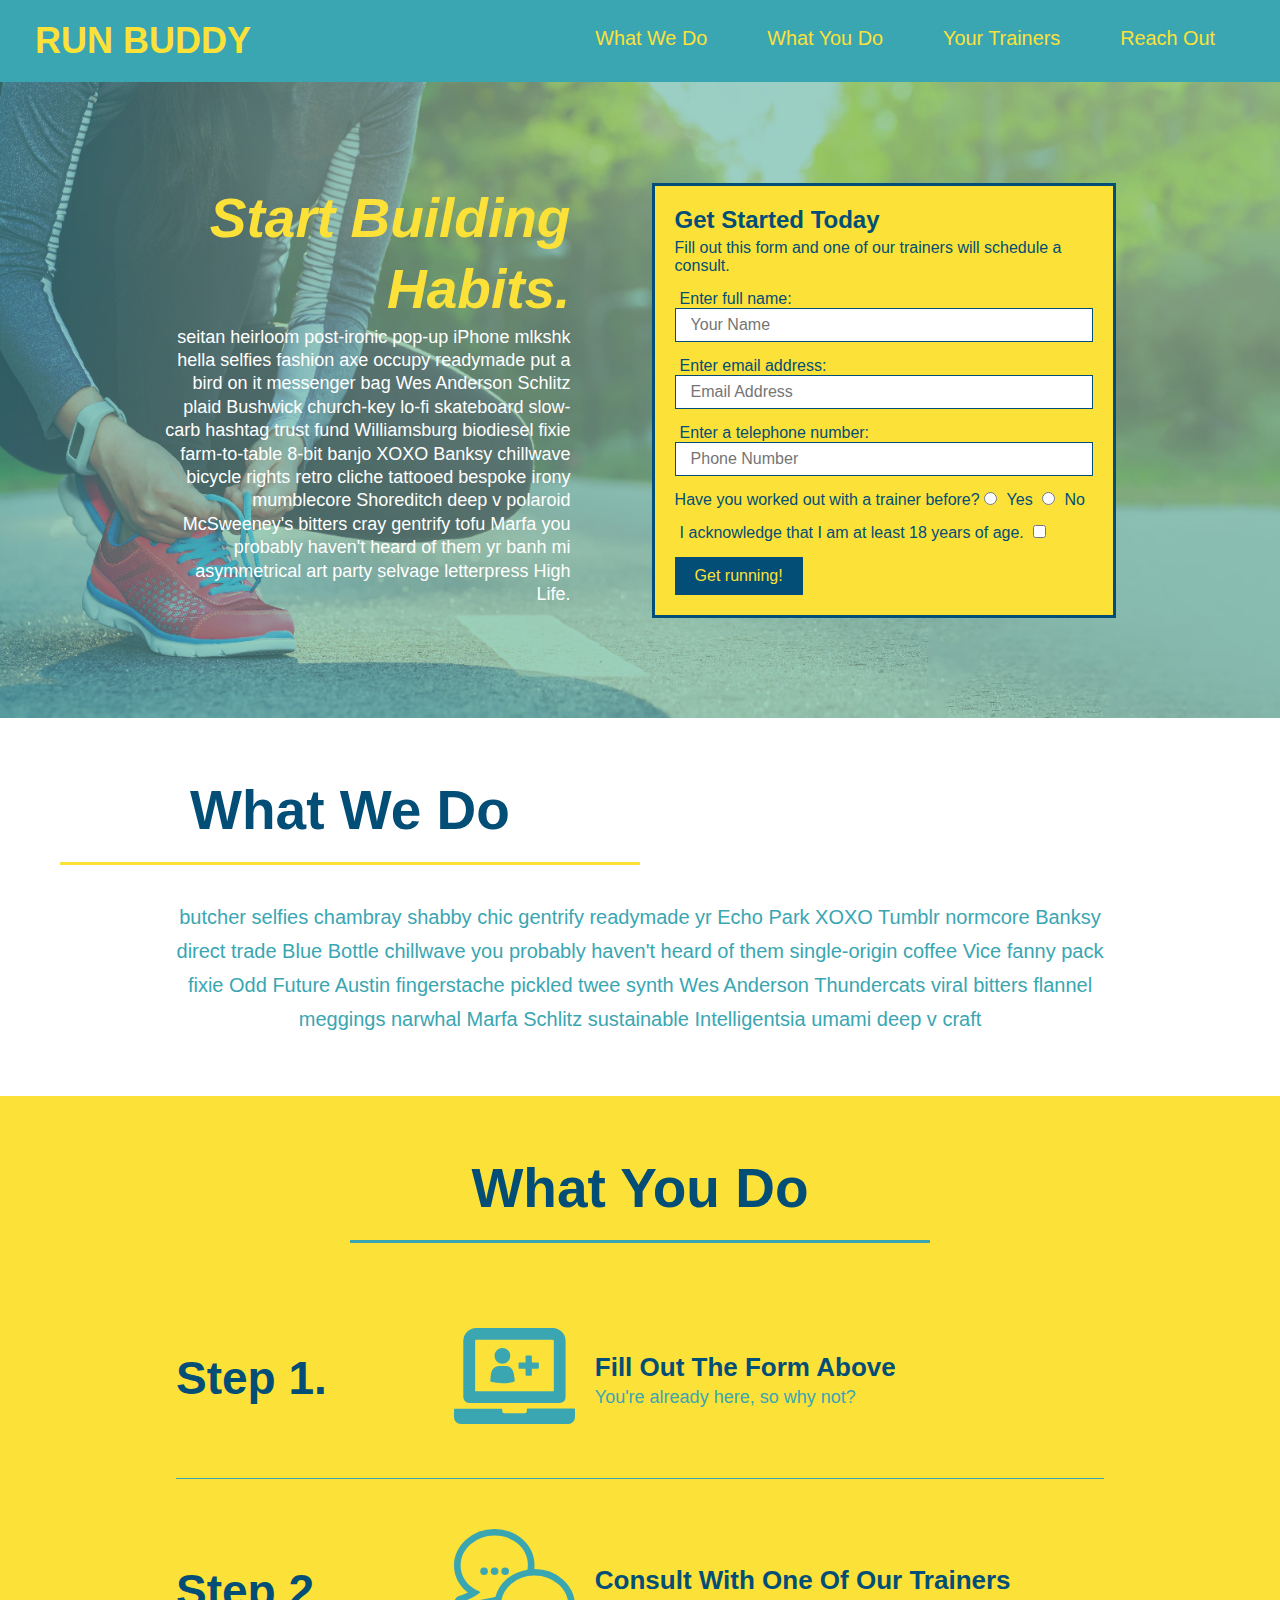
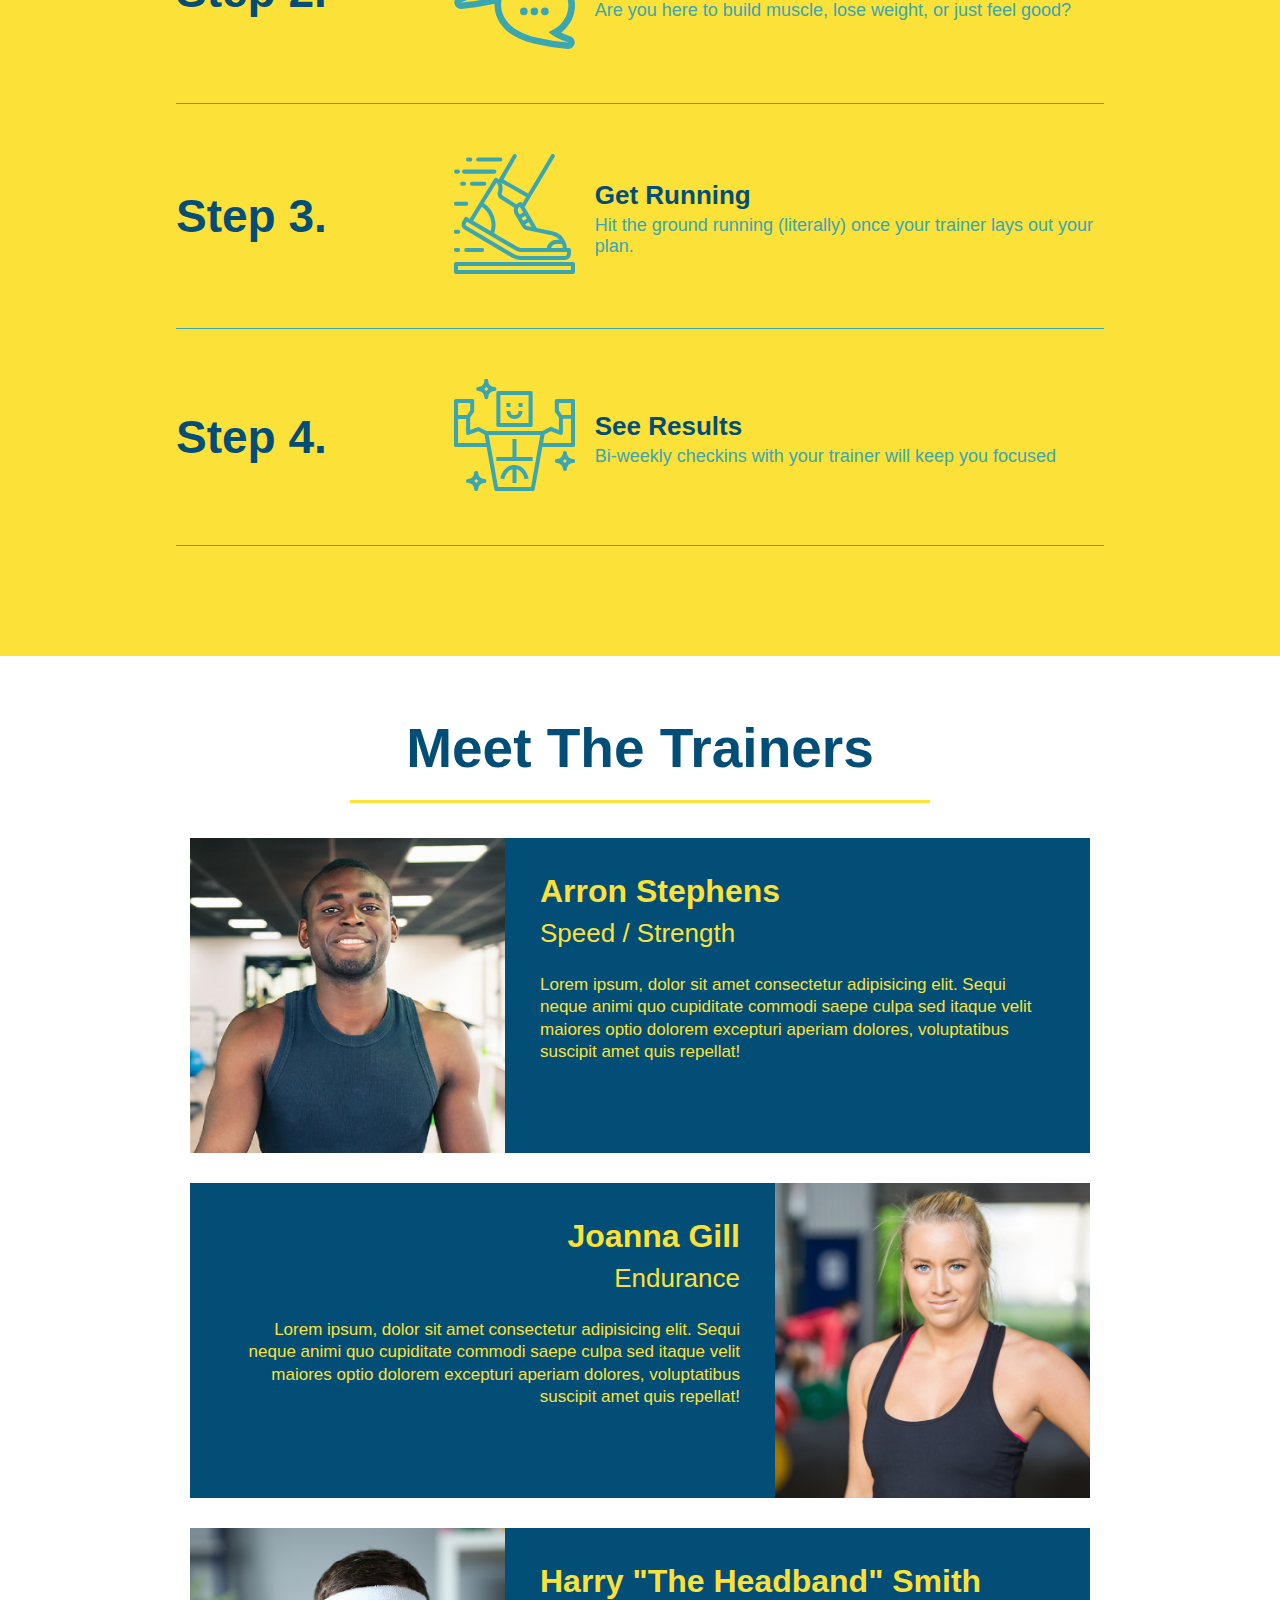
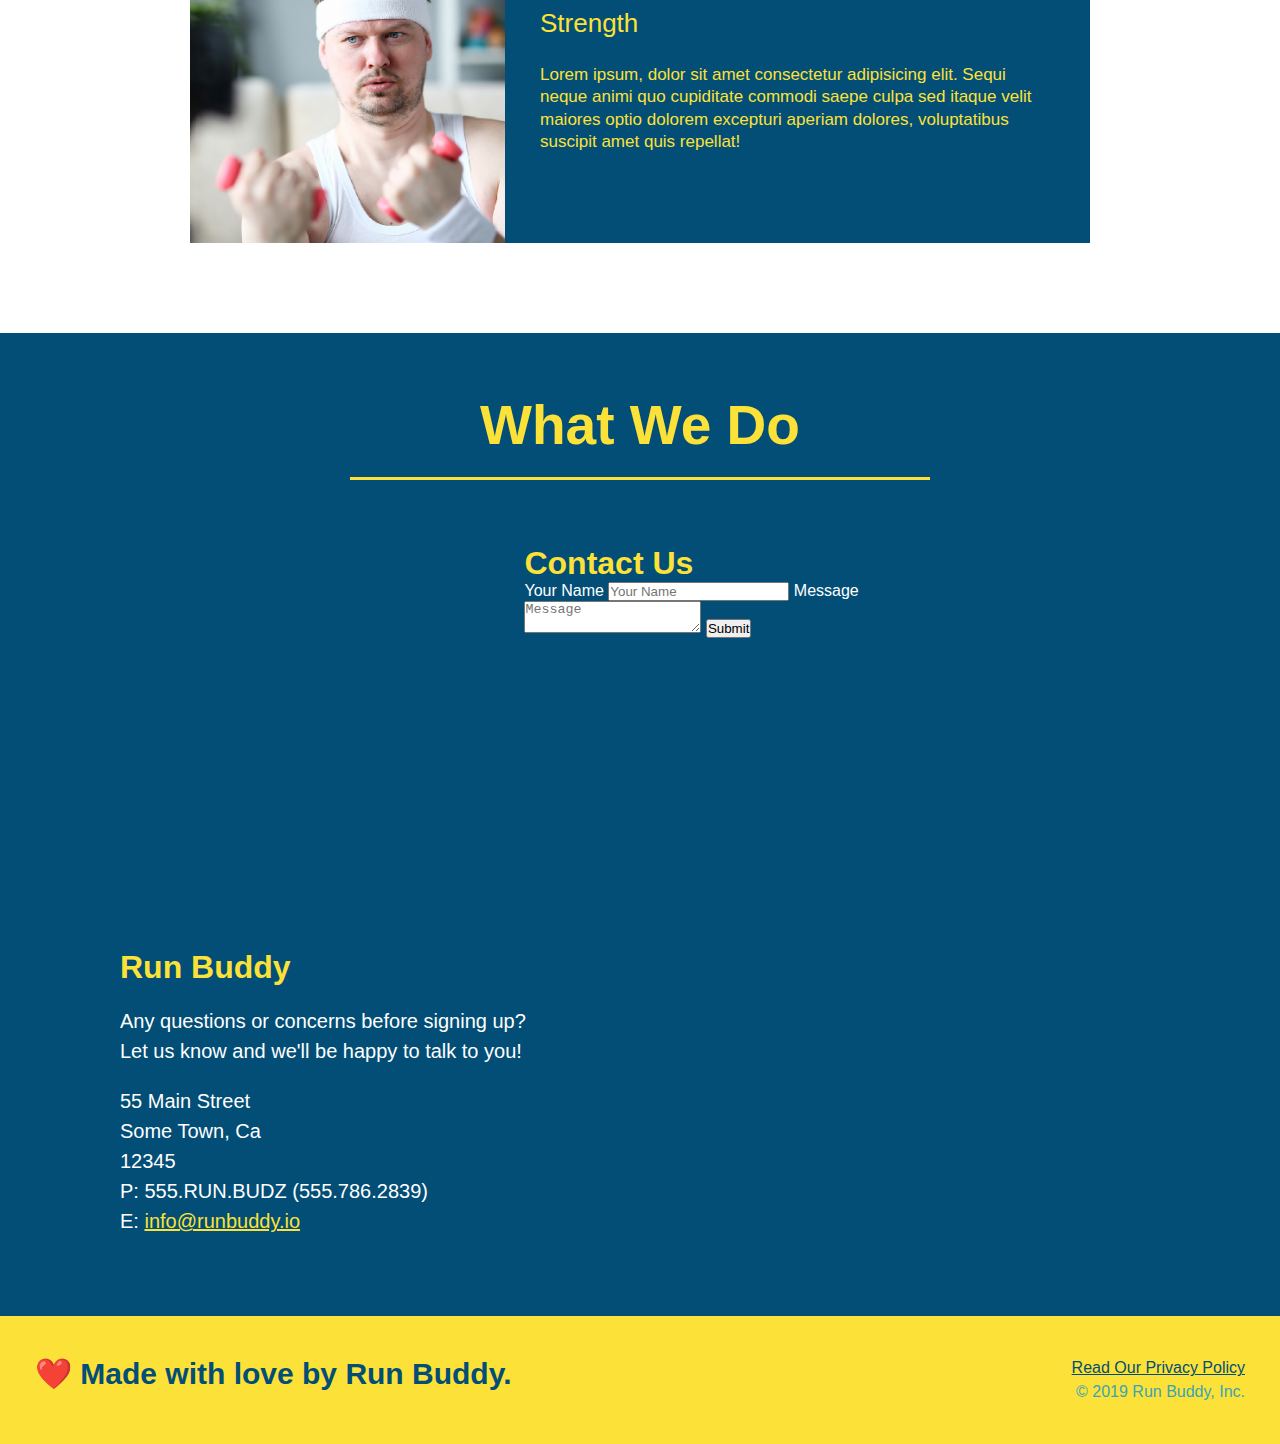
==== commit b148bd6f: "add flexbox to the steps" ====
--- a/index.html
+++ b/index.html
@@ -85,39 +85,69 @@
         <h2 class="section-title primary-border">
             What We Do
         </h2>
-        <p>
-            butcher selfies chambray shabby chic gentrify readymade yr Echo Park XOXO Tumblr normcore Banksy direct
-            trade Blue Bottle chillwave you probably haven't heard of them single-origin coffee Vice fanny pack fixie
-            Odd Future Austin fingerstache pickled twee synth Wes Anderson Thundercats viral bitters flannel meggings
-            narwhal Marfa Schlitz sustainable Intelligentsia umami deep v craft
-        </p>
-    </section>
-    <!-- end "what we do" -->
-
+        <div class="flex-row">
+            <p>
+                butcher selfies chambray shabby chic gentrify readymade yr Echo Park XOXO Tumblr normcore Banksy direct
+                trade Blue Bottle chillwave you probably haven't heard of them single-origin coffee Vice fanny pack
+                fixie Odd Future Austin fingerstache pickled twee synth Wes Anderson Thundercats viral bitters flannel
+                meggings narwhal Marfa Schlitz sustainable Intelligentsia umami deep v craft
+            </p>
+        </div>
+    </section>
     <!-- "what you do" start -->
     <section id="what-you-do" class="steps">
-        <h2 class="section-title secondary-border">
-            What You Do
-        </h2>
-        <div>
-            <img src="./assets/images/step-1.svg" alt="" />
-            <h3>Step 1: <span>Fill Out The Form Above.</span></h3>
-            <p>You're already here, so why not?</p>
-        </div>
-        <div>
-            <img src="./assets/images/step-2.svg" alt="" />
-            <h3>Step 2: <span>Consult With One Of Our Trainers.</span></h3>
-            <p>Are you here to build muscle, lose weight, or just feel good?</p>
-        </div>
-        <div>
-            <img src="./assets/images/step-3.svg" alt="" />
-            <h3>Step 3: <span>Get Running.</span></h3>
-            <p>Hit the ground running (literally) once your trainer lays out your plan.</p>
-        </div>
-        <div>
-            <img src="./assets/images/step-4.svg" alt="" />
-            <h3>Step 4: <span>See Results.</span></h3>
-            <p>Bi-weekly checkins with your trainer will keep you focused</p>
+        <div class="flex-row">
+            <h2 class="section-title secondary-border">
+                What You Do
+            </h2>
+        </div>
+        <div class="step">
+            <h3>Step 1.</h3>
+            <div class="step-info">
+                <div class="step-img">
+                    <img src="./assets/images/step-1.svg" alt="" />
+                </div>
+                <div class="step-text">
+                    <h4>Fill Out The Form Above</h4>
+                    <p>You're already here, so why not?</p>
+                </div>
+            </div>
+        </div>
+        <div class="step">
+            <h3>Step 2.</h3>
+            <div class="step-info">
+                <div class="step-img">
+                    <img src="./assets/images/step-2.svg" alt="" />
+                </div>
+                <div class="step-text">
+                    <h4>Consult With One Of Our Trainers</h4>
+                    <p>Are you here to build muscle, lose weight, or just feel good?</p>
+                </div>
+            </div>
+        </div>
+        <div class="step">
+            <h3>Step 3.</h3>
+            <div class="step-info">
+                <div class="step-img">
+                    <img src="./assets/images/step-3.svg" alt="" />
+                </div>
+                <div class="step-text">
+                    <h4>Get Running</h4>
+                    <p>Hit the ground running (literally) once your trainer lays out your plan.</p>
+                </div>
+            </div>
+        </div>
+        <div class="step">
+            <h3>Step 4.</h3>
+            <div class="step-info">
+                <div class="step-img">
+                    <img src="./assets/images/step-4.svg" alt="" />
+                </div>
+                <div class="step-text">
+                    <h4>See Results</h4>
+                    <p>Bi-weekly checkins with your trainer will keep you focused</p>
+                </div>
+            </div>
         </div>
     </section>
     <!-- "what you do" end -->
@@ -166,9 +196,12 @@
 
     <!-- "reach out" start -->
     <section id="reach-out" class="contact">
-        <h2 class="section-title secondary-border">
-            Reach Out
-        </h2>
+        <!-- Wrap every h2 with a class of "section-title" in this div! -->
+        <div class="flex-row">
+            <h2 class="section-title primary-border">
+                What We Do
+            </h2>
+        </div>
 
         <div class="contact-info">
             <iframe
--- a/assets/css/style.css
+++ b/assets/css/style.css
@@ -36,31 +36,36 @@
     margin: 7px 0;
 }
 
-header nav ul li {
-    display: inline;
+header nav ul {
+    display: flex;
+    flex-wrap: wrap;
+    justify-content: space-between;
+    align-items: center;
+    list-style: none;
 }
 
 header nav ul li a {
     margin: 0 30px;
     font-weight: lighter;
-    font-size: 22px;
+    font-size: 1.55vw;
 }
 
 footer {
     background: #fce138;
     width: 100%;
     padding: 40px 35px;
+    display: flex;
+    justify-content: space-between;
+    flex-wrap: wrap;
 }
 
 footer h2 {
-    display: inline;
     color: #024e76;
     font-size: 30px;
     margin: 0;
 }
 
 footer div {
-    float: right;
     line-height: 1.5;
     text-align: right;
 }
@@ -77,32 +82,35 @@
 
 .hero {
     background-image: url(../images/Runner-shoe.jpeg);
-    height: 600px;
     background-size: cover;
     background-position: center;
-    position: relative;
+    display: flex;
+    justify-content: center;
+    flex-wrap: wrap;
+}
+
+.hero-cta {
+    width: 35%;
+    text-align: right;
+    margin: 3.5%;
+    color: #fff;
+    font-size: 18px;
+    line-height: 1.3;
+}
+
+.hero-cta h2 {
+    font-style: italic;
+    font-size: 55px;
+    color: #fce138;
 }
 
 .hero-form {
     border: 3px solid #024e76;
     background-color: #fce138;
     padding: 20px;
-    width: 500px;
-    color: #024e76;
-    position: absolute;
-    bottom: 120px;
-    right: 140px;
-}
-
-.hero-form {
-    border: 3px solid #024e76;
-    background-color: #fce138;
-    padding: 20px;
-    width: 500px;
-    color: #024e76;
-    position: absolute;
-    bottom: 120px;
-    right: 140px;
+    color: #024e76;
+    width: 40%;
+    margin: 3.5%;
 }
 
 .hero-form h3 {
@@ -136,11 +144,7 @@
     font-size: 16px;
 }
 
-/* Hero Syle End*/
-
-.intro {
-    text-align: center;
-}
+/* Hero Styles End*/
 
 .intro h2 {
     font-size: 55px;
@@ -157,92 +161,112 @@
 }
 
 .intro p {
+    /*add this alongside your other declarations*/
+    margin: auto;
+}
+
+/* SECTION TITLE STYLES START */
+
+.section-title {
+    font-size: 55px;
+    border-bottom: 3px solid;
+    color: #024e76;
+    padding-bottom: 20px;
+    text-align: center;
+    margin: 0 auto 35px auto;
+    width: 50%;
+}
+
+.primary-border {
+    border-color: #fce138;
+}
+
+.secondary-border {
+    border-color: #39a6b2;
+}
+
+/* SECTION TITLE STYLES END */
+
+/* WHAT WE DO STYLES */
+
+.intro p {
     line-height: 1.7;
     color: #39a6b2;
     width: 80%;
+    margin: 0 auto;
     font-size: 20px;
-}
-
-.intro p {
-    /*add this alongside your other declarations*/
-    margin: auto;
-}
+    text-align: center;
+}
+
+/* WHAT YOU DO STYLES END */
+
+/* WHAT YOU DO STYLES START */
 
 .steps {
-    text-align: center;
     background: #fce138;
 }
 
-.steps div {
-    margin-bottom: 80px;
-}
-
-.steps h2 {
-    font-size: 55px;
-    color: #024e76;
-    margin-bottom: 35px;
-    padding: 0 100px 20px 100px;
-    border-bottom: 3px solid;
-    border-color: #39a6b2;
-}
-
-.section-title {
-    font-size: 55px;
-    color: #024e76;
-    margin-bottom: 35px;
-    padding: 0 100px 20px 100px;
-    display: inline-block;
-    border-bottom: 3px solid;
-}
-
-.primary-border {
-    border-color: #fce138;
-}
-
-.secondary-border {
-    border-bottom: #39a6b2;
-}
-
-.steps img {
-    width: 15%;
-    margin: 10px 0;
-}
-
-.steps h3 {
+.step {
+    margin: 50px auto;
+    padding-bottom: 50px;
+    width: 80%;
+    border-bottom: 1px solid #39a6b2;
+    display: flex;
+    flex-wrap: wrap;
+    align-items: center;
+    justify-content: space-between;
+}
+
+.step h3 {
     color: #024e76;
     font-size: 46px;
-    margin-top: 10px;
-}
-
-.steps p {
+    flex: 1 30%;
+}
+
+.step-info {
+    flex: 2 70%;
+    display: flex;
+    flex-wrap: wrap;
+    align-items: center;
+}
+
+.step-img {
+    flex: 1 12%;
+    margin-right: 20px;
+}
+
+.step-img img {
+    max-width: 100%;
+}
+
+.step-text {
+    flex: 12;
+}
+
+.step-text p {
     color: #39a6b2;
-    font-size: 23px;
-}
-
-.steps span {
-    font-size: 38px;
-}
-
-.section-title {
-    font-size: 55px;
-    color: #024e76;
-    margin-bottom: 35px;
-    padding: 0 100px 20px 100px;
-    display: inline-block;
-    border-bottom: 3px solid #39a6b2;
-}
-
-.primary-border {
-    border-color: #fce138;
-}
-
-.secondary-border {
-    border-color: #39a6b2;
-}
+    font-size: 18px;
+}
+
+.step-text h4 {
+    font-size: 26px;
+    line-height: 1.5;
+    color: #024e76;
+}
+
+/* WHAT YOU DO STYLES END */
+
+/* MEET THE TRAINERS START */
 
 .trainers {
-    text-align: center;
-}
+    width: 100%;
+    margin: 0 auto;
+    display: flex;
+    flex-wrap: wrap;
+    justify-content: space-around;
+}
+
+.trainers {}
 
 .trainer {
     width: 900px;
@@ -271,6 +295,10 @@
     text-align: right;
 }
 
+.flex-row {
+    display: flex;
+}
+
 .trainer-bio h3 {
     font-size: 32px;
     margin-bottom: 8px;
@@ -291,7 +319,6 @@
 
 .contact {
     background: #024e76;
-    text-align: center;
 }
 
 contact {
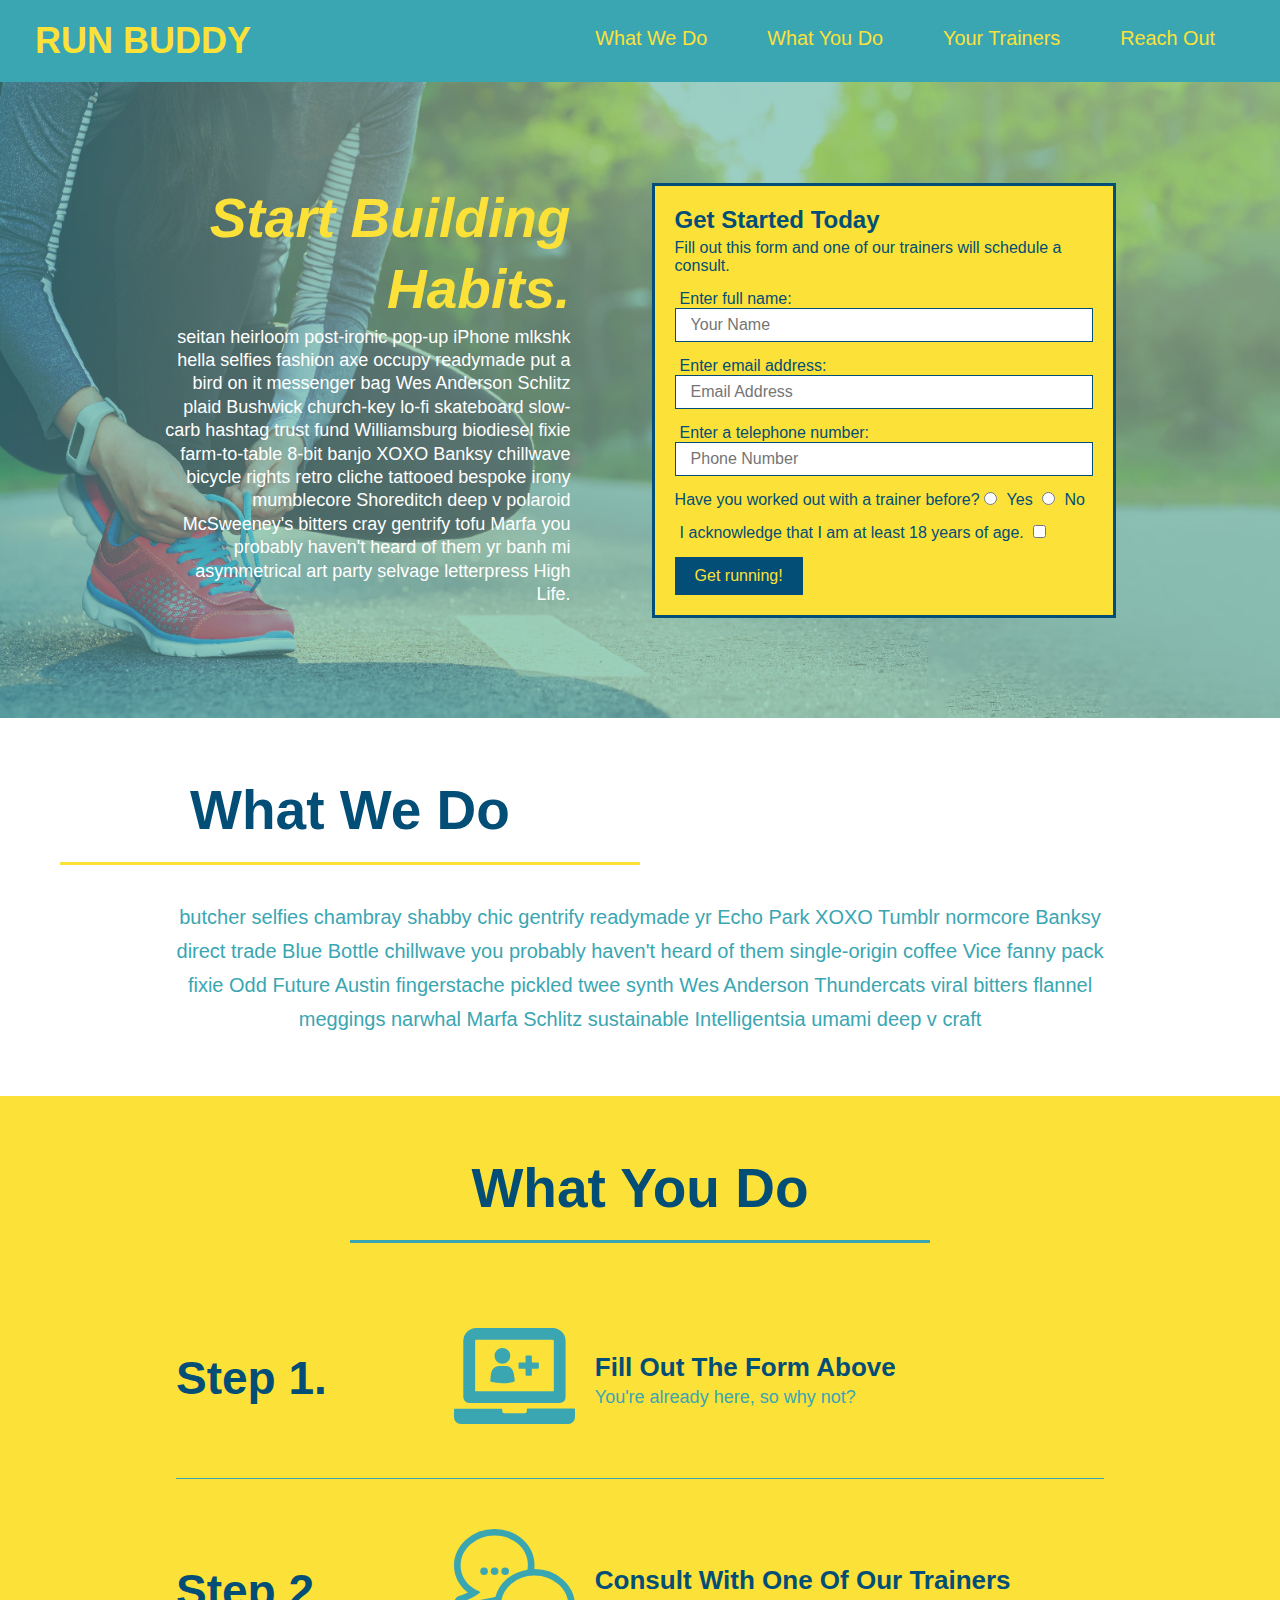
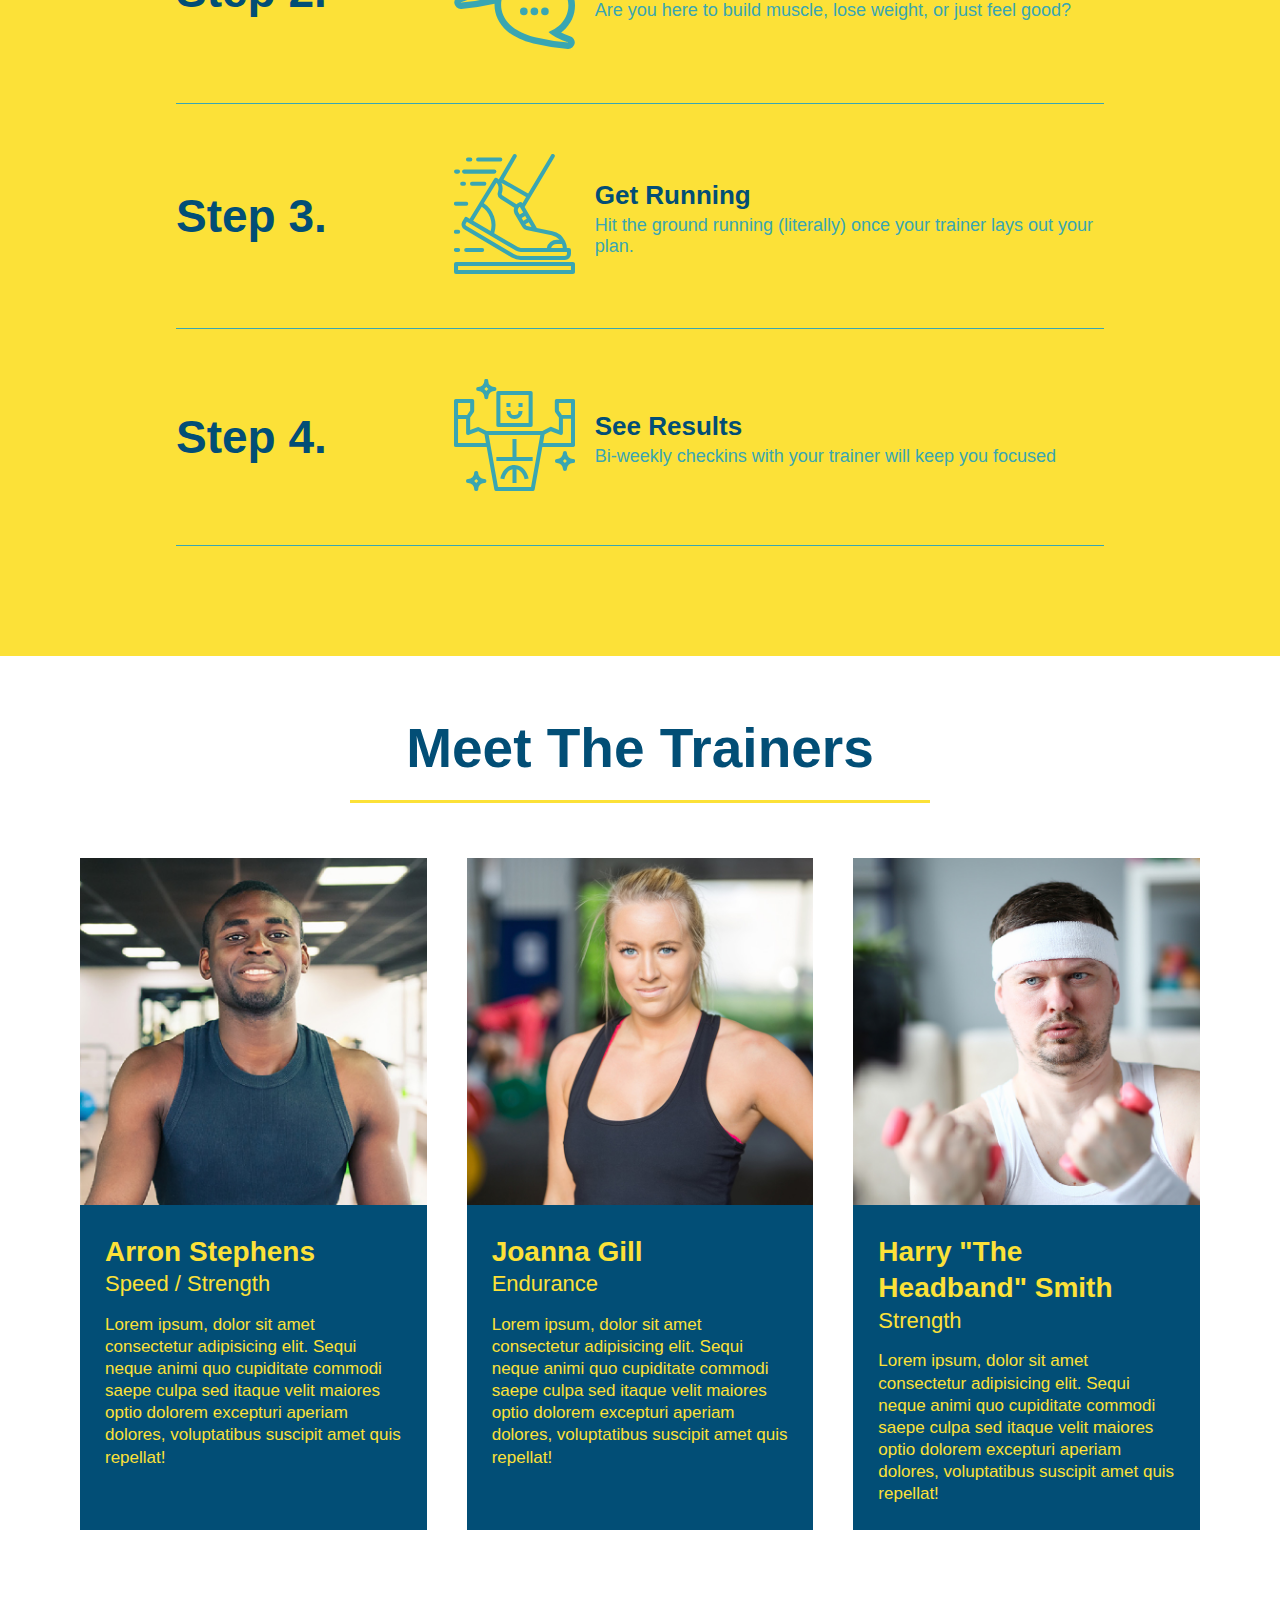
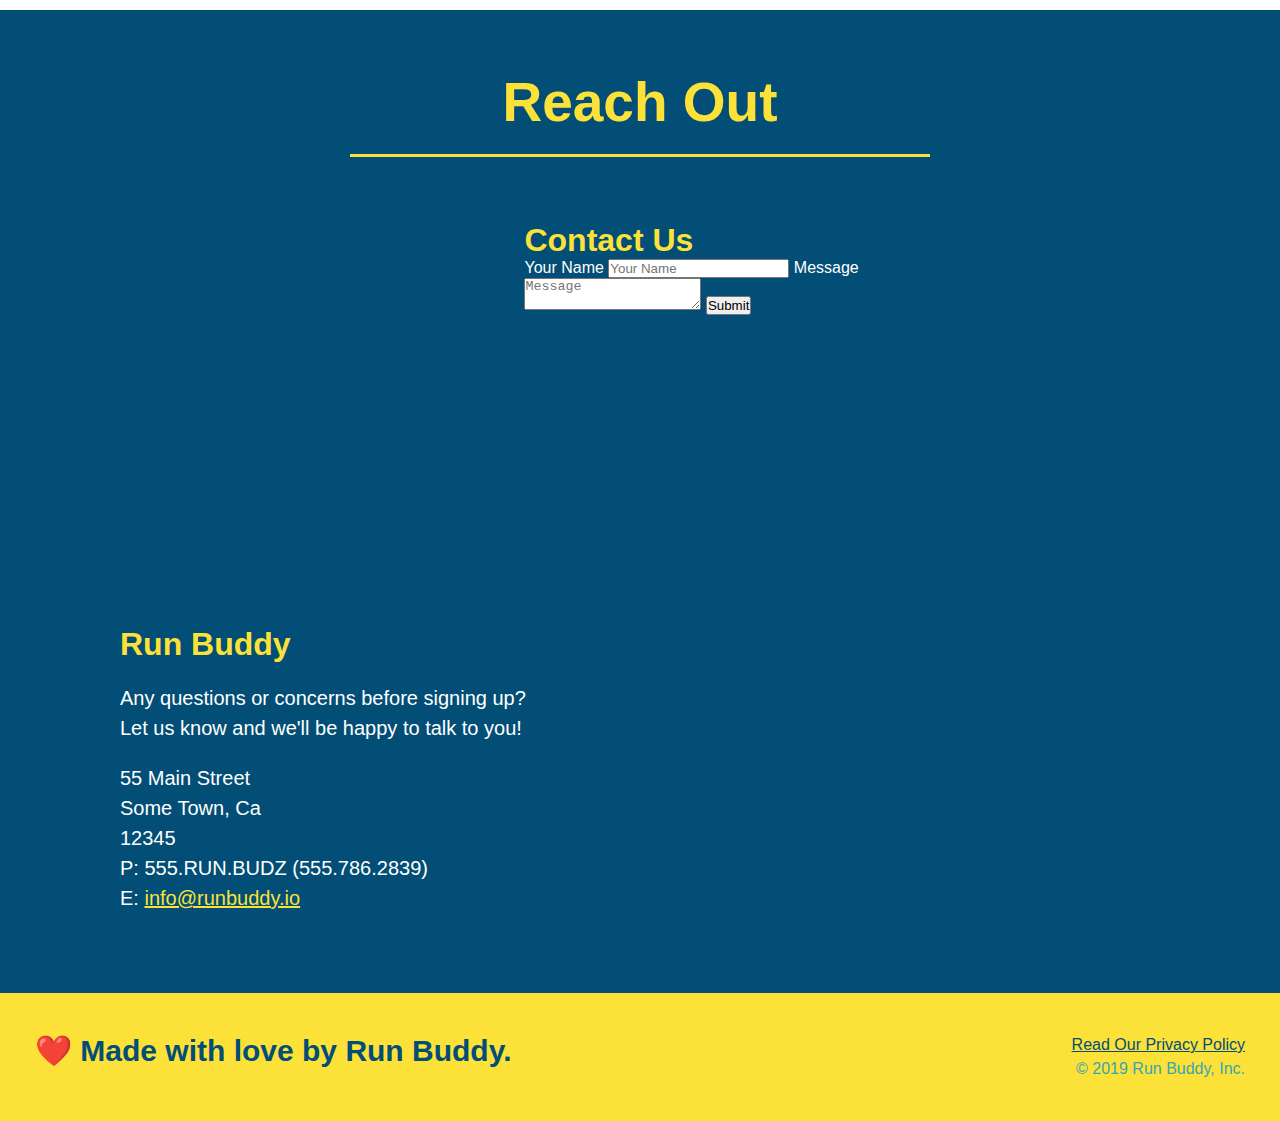
==== commit afbb4c70: "add flexbox to the trainers" ====
--- a/index.html
+++ b/index.html
@@ -153,44 +153,49 @@
     <!-- "what you do" end -->
 
     <!-- "meet the trainers" start -->
-    <section id="your-trainers" class="trainers">
-        <h2 class="section-title primary-border">
-            Meet The Trainers
-        </h2>
-
-        <article class="trainer">
-            <img src="./assets/images/trainer-1.jpg" alt="Arron Stephens in his workout clothes, ready to pump iron" />
-            <div class="trainer-bio text-left">
-                <h3>Arron Stephens</h3>
-                <h4>Speed / Strength</h4>
-                <p>Lorem ipsum, dolor sit amet consectetur adipisicing elit. Sequi neque animi quo cupiditate commodi
-                    saepe culpa sed itaque velit maiores optio dolorem excepturi aperiam dolores, voluptatibus suscipit
-                    amet quis repellat!</p>
-            </div>
-        </article>
-
-        <article class="trainer">
-            <div class="trainer-bio text-right">
-                <h3>Joanna Gill</h3>
-                <h4>Endurance</h4>
-                <p>Lorem ipsum, dolor sit amet consectetur adipisicing elit. Sequi neque animi quo cupiditate commodi
-                    saepe culpa sed itaque velit maiores optio dolorem excepturi aperiam dolores, voluptatibus suscipit
-                    amet quis repellat!</p>
-            </div>
-            <img src="./assets/images/trainer-2.jpg" alt="Joanna Gill cooling off after a work out" />
-        </article>
-
-        <article class="trainer">
-            <img src="./assets/images/trainer-3.jpg"
-                alt="Harry Smith wearing a headband and lifting comically small pink weights" />
-            <div class="trainer-bio text-left">
-                <h3>Harry "The Headband" Smith</h3>
-                <h4>Strength</h4>
-                <p>Lorem ipsum, dolor sit amet consectetur adipisicing elit. Sequi neque animi quo cupiditate commodi
-                    saepe culpa sed itaque velit maiores optio dolorem excepturi aperiam dolores, voluptatibus suscipit
-                    amet quis repellat!</p>
-            </div>
-        </article>
+    <section id="your-trainers">
+        <div class="flex-row">
+            <h2 class="section-title primary-border">
+                Meet The Trainers
+            </h2>
+        </div>
+        <class class="trainers">
+            <article class="trainer">
+                <img src="./assets/images/trainer-1.jpg"
+                    alt="Arron Stephens in his workout clothes, ready to pump iron" />
+                <div class="trainer-bio">
+                    <h3 class="trainer-name">Arron Stephens</h3>
+                    <h4 class="trainer-role">Speed / Strength</h4>
+                    <p>Lorem ipsum, dolor sit amet consectetur adipisicing elit. Sequi neque animi quo cupiditate
+                        commodi saepe culpa sed itaque velit maiores optio dolorem excepturi aperiam dolores,
+                        voluptatibus suscipit amet quis repellat!</p>
+                </div>
+            </article>
+
+            <article class="trainer">
+                <img src="./assets/images/trainer-2.jpg" alt="Joanna Gill cooling off after a work out" />
+                <div class="trainer-bio">
+                    <h3 class="trainer-name">Joanna Gill</h3>
+                    <h4 class="trainer-role">Endurance</h4>
+                    <p>Lorem ipsum, dolor sit amet consectetur adipisicing elit. Sequi neque animi quo cupiditate
+                        commodi saepe culpa sed itaque velit maiores optio dolorem excepturi aperiam dolores,
+                        voluptatibus suscipit amet quis repellat!</p>
+                </div>
+            </article>
+
+            <article class="trainer">
+                <img src="./assets/images/trainer-3.jpg"
+                    alt="Harry Smith wearing a headband and lifting comically small pink weights" />
+                <div class="trainer-bio">
+                    <h3 class="trainer-name">Harry "The Headband" Smith</h3>
+                    <h4 class="trainer-role">Strength</h4>
+                    <p>Lorem ipsum, dolor sit amet consectetur adipisicing elit. Sequi neque animi quo cupiditate
+                        commodi saepe culpa sed itaque velit maiores optio dolorem excepturi aperiam dolores,
+                        voluptatibus suscipit amet quis repellat!</p>
+                </div>
+            </article>
+        </class>
+        </div>
     </section>
     <!-- "meet the trainers" end -->
 
@@ -199,7 +204,7 @@
         <!-- Wrap every h2 with a class of "section-title" in this div! -->
         <div class="flex-row">
             <h2 class="section-title primary-border">
-                What We Do
+                Reach Out
             </h2>
         </div>
 
--- a/assets/css/style.css
+++ b/assets/css/style.css
@@ -266,53 +266,34 @@
     justify-content: space-around;
 }
 
-.trainers {}
-
 .trainer {
-    width: 900px;
-    margin: 0 auto 30px auto;
+    margin: 20px;
     background: #024e76;
     color: #fce138;
-    overflow: auto;
+    flex: 1;
 }
 
 .trainer img {
-    width: 35%;
-    float: left;
+    width: 100%;
 }
 
 .trainer-bio {
-    padding: 35px;
-    float: left;
-    width: 65%;
-}
-
-.text-left {
-    text-align: left;
-}
-
-.text-right {
-    text-align: right;
-}
-
-.flex-row {
-    display: flex;
+    padding: 25px;
+    line-height: 1.3;
 }
 
 .trainer-bio h3 {
-    font-size: 32px;
-    margin-bottom: 8px;
+    font-size: 28px;
 }
 
 .trainer-bio h4 {
     font-weight: lighter;
-    font-size: 26px;
-    margin-bottom: 25px;
+    font-size: 22px;
+    margin-bottom: 15px;
 }
 
 .trainer-bio p {
     font-size: 17px;
-    line-height: 1.3;
 }
 
 /* REACH OUT STYLES START*/
@@ -360,4 +341,8 @@
     color: #fce138;
 }
 
+.flex-row {
+    display: flex;
+}
+
 /* REACH OUT STYLES END */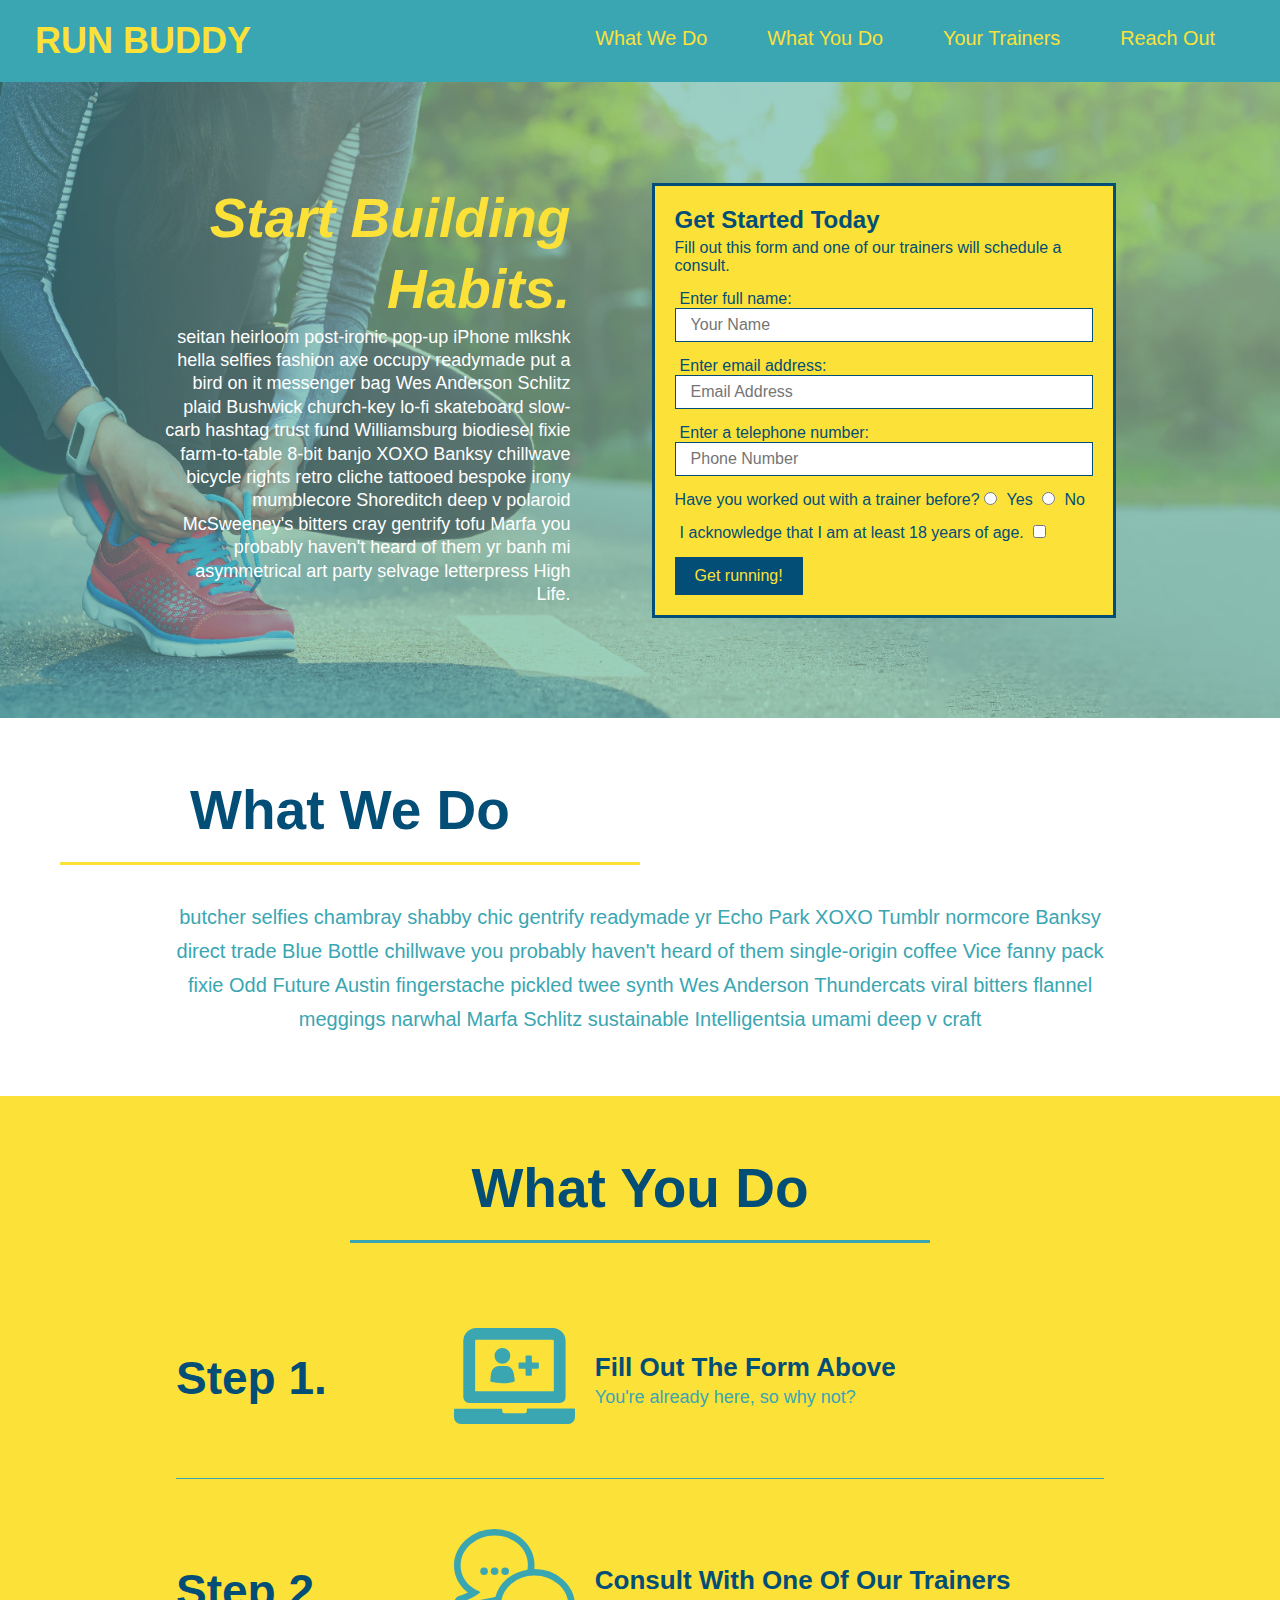
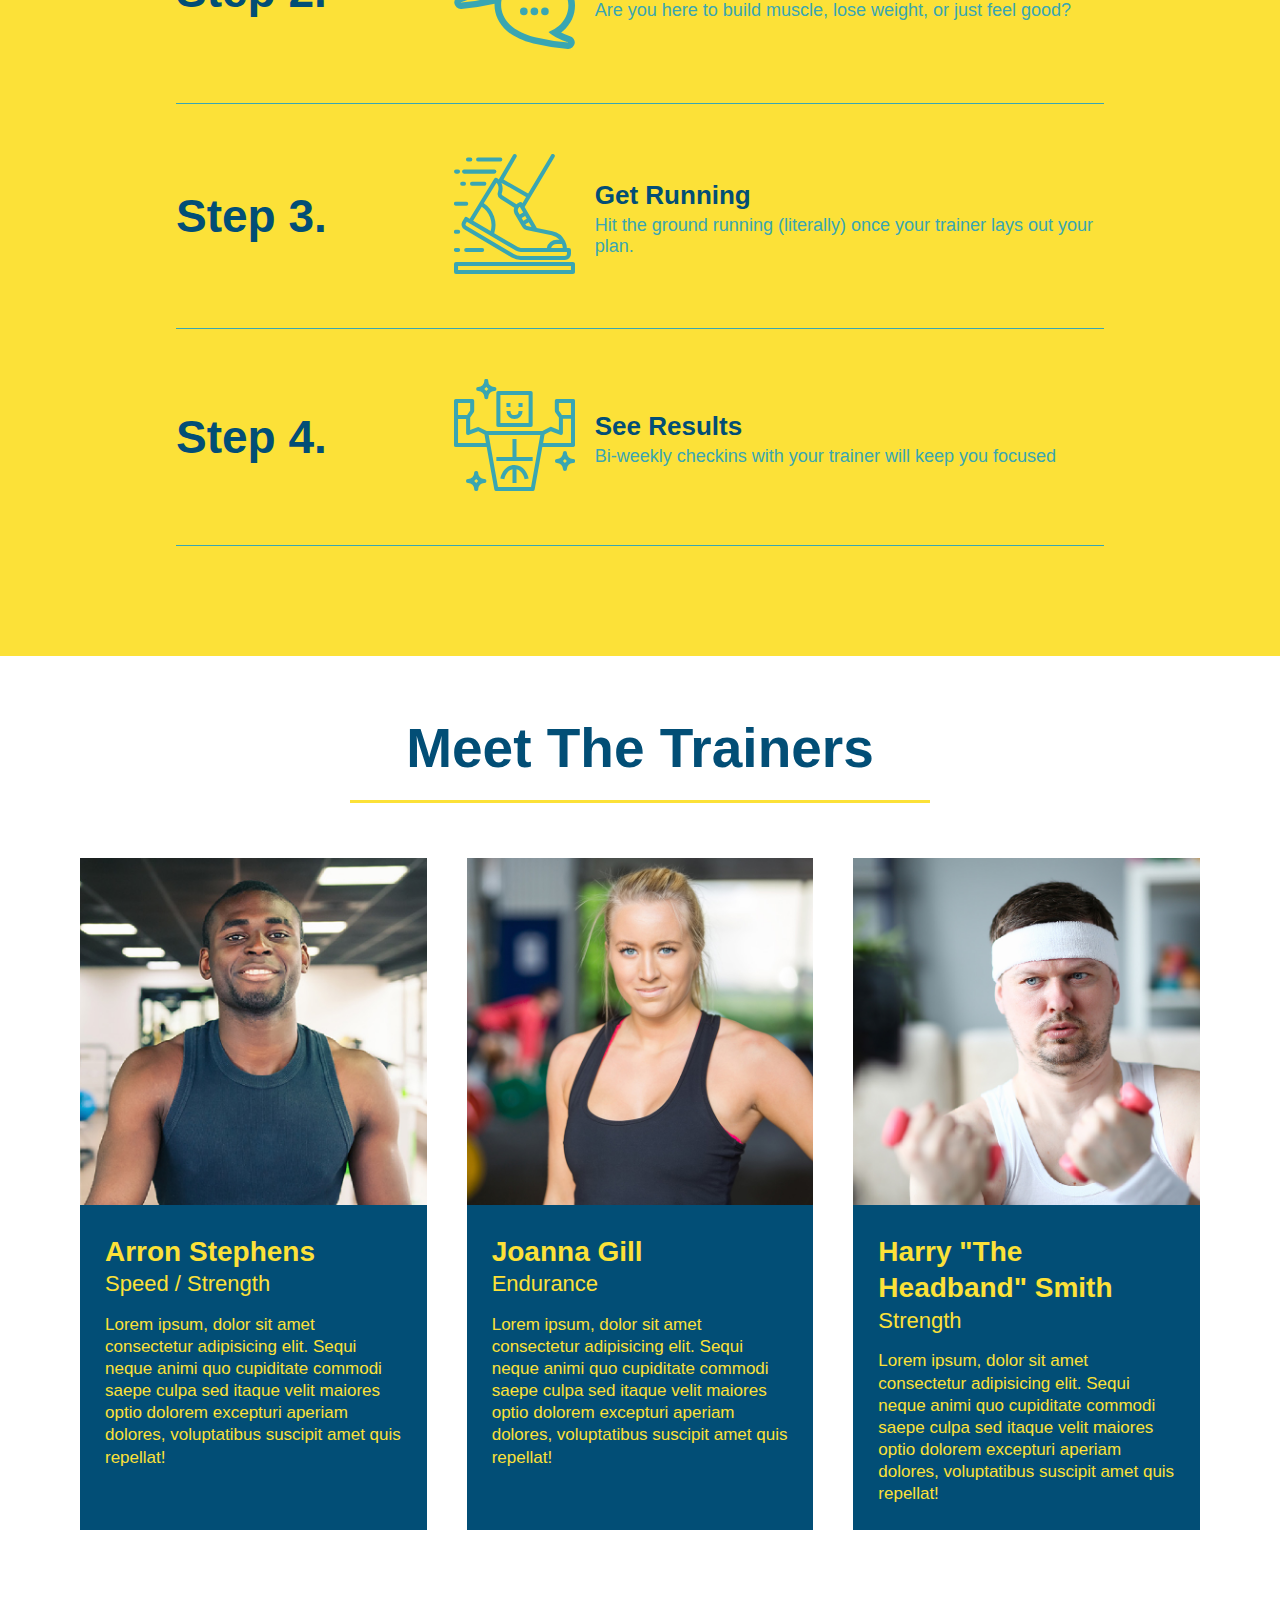
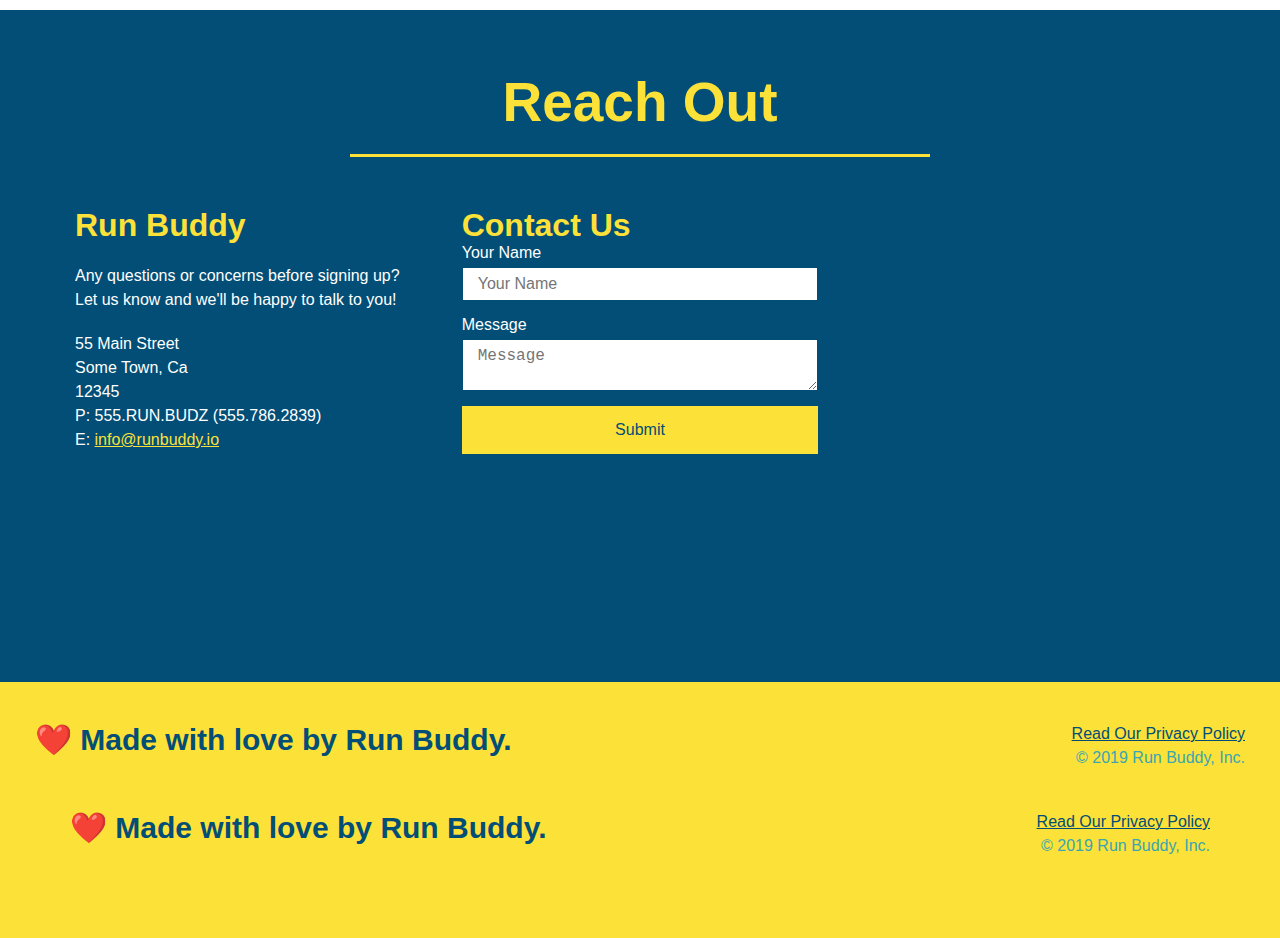
==== commit ca2bacbe: "add flexbox to the trainers" ====
--- a/index.html
+++ b/index.html
@@ -209,23 +209,6 @@
         </div>
 
         <div class="contact-info">
-            <iframe
-                src="https://www.google.com/maps/embed?pb=!1m14!1m12!1m3!1d12182.30520634488!2d-74.0652613!3d40.2407219!2m3!1f0!2f0!3f0!3m2!1i1024!2i768!4f13.1!5e0!3m2!1sen!2sus!4v1561060983193!5m2!1sen!2sus"
-                frameborder="0" style="border:0" allowfullscreen>
-            </iframe>
-            <div class="contact-form">
-                <h3>Contact Us</h3>
-                <form>
-                    <label for="contact-name">Your Name</label>
-                    <input type="text" id="contact-name" placeholder="Your Name" />
-
-                    <label for="contact-message">Message</label>
-                    <textarea id="contact-message" placeholder="Message"></textarea>
-
-                    <button type="submit">Submit</button>
-                </form>
-            </div>
-
             <div>
                 <h3>Run Buddy</h3>
                 <p>
@@ -243,6 +226,24 @@
                 </address>
 
             </div>
+
+            <div class="contact-form">
+                <h3>Contact Us</h3>
+                <form>
+                    <label for="contact-name">Your Name</label>
+                    <input type="text" id="contact-name" placeholder="Your Name" />
+
+                    <label for="contact-message">Message</label>
+                    <textarea id="contact-message" placeholder="Message"></textarea>
+
+                    <button type="submit">Submit</button>
+                </form>
+            </div>
+
+            <iframe
+                src="https://www.google.com/maps/embed?pb=!1m14!1m12!1m3!1d12182.30520634488!2d-74.0652613!3d40.2407219!2m3!1f0!2f0!3f0!3m2!1i1024!2i768!4f13.1!5e0!3m2!1sen!2sus!4v1561060983193!5m2!1sen!2sus"
+                frameborder="0" style="border:0" allowfullscreen>
+            </iframe>
         </div>
     </section>
     <!-- "reach out" end -->
@@ -254,8 +255,18 @@
             <a href="./privacy-policy.html">Read Our Privacy Policy</a><br />
             &copy; 2019 Run Buddy, Inc.
         </div>
-    </footer>
-    <!-- footer end -->
+        </section>
+        <!-- "reach out" end -->
+
+        <!-- footer -->
+        <footer>
+            <h2>❤️ Made with love by Run Buddy.</h2>
+            <div>
+                <a href="./privacy-policy.html">Read Our Privacy Policy</a><br />
+                &copy; 2019 Run Buddy, Inc.
+            </div>
+        </footer>
+        <!-- footer end -->
 </body>
 
 </html>--- a/assets/css/style.css
+++ b/assets/css/style.css
@@ -307,21 +307,26 @@
     background: #024e76;
 }
 
+.contact-info {
+    display: flex;
+    justify-content: space-between;
+    flex-wrap: wrap;
+}
+
+.contact-info>* {
+    flex: 1;
+    margin: 15px;
+}
+
 .contact h2 {
     color: #fce138;
 }
 
 .contact-info iframe {
-    width: 400px;
     height: 400px;
 }
 
 .contact-info div {
-    width: 410px;
-    display: inline-block;
-    vertical-align: top;
-    text-align: left;
-    margin: 30px 0 0 60px;
     color: white;
 }
 
@@ -333,10 +338,30 @@
 .contact-info p, .contact-info address {
     margin: 20px 0;
     line-height: 1.5;
-    font-size: 20px;
+    font-size: 16px;
     font-style: normal;
 }
 
+.contact-form input, .contact-form textarea {
+    border: 1px solid #024e76;
+    display: block;
+    padding: 7px 15px;
+    font-size: 16px;
+    color: #024e76;
+    width: 100%;
+    margin-bottom: 15px;
+    margin-top: 5px;
+}
+
+.contact-form button {
+    width: 100%;
+    border: none;
+    background: #fce138;
+    color: #024e76;
+    padding: 15px 0;
+    font-size: 16px;
+}
+
 .contact-info a {
     color: #fce138;
 }
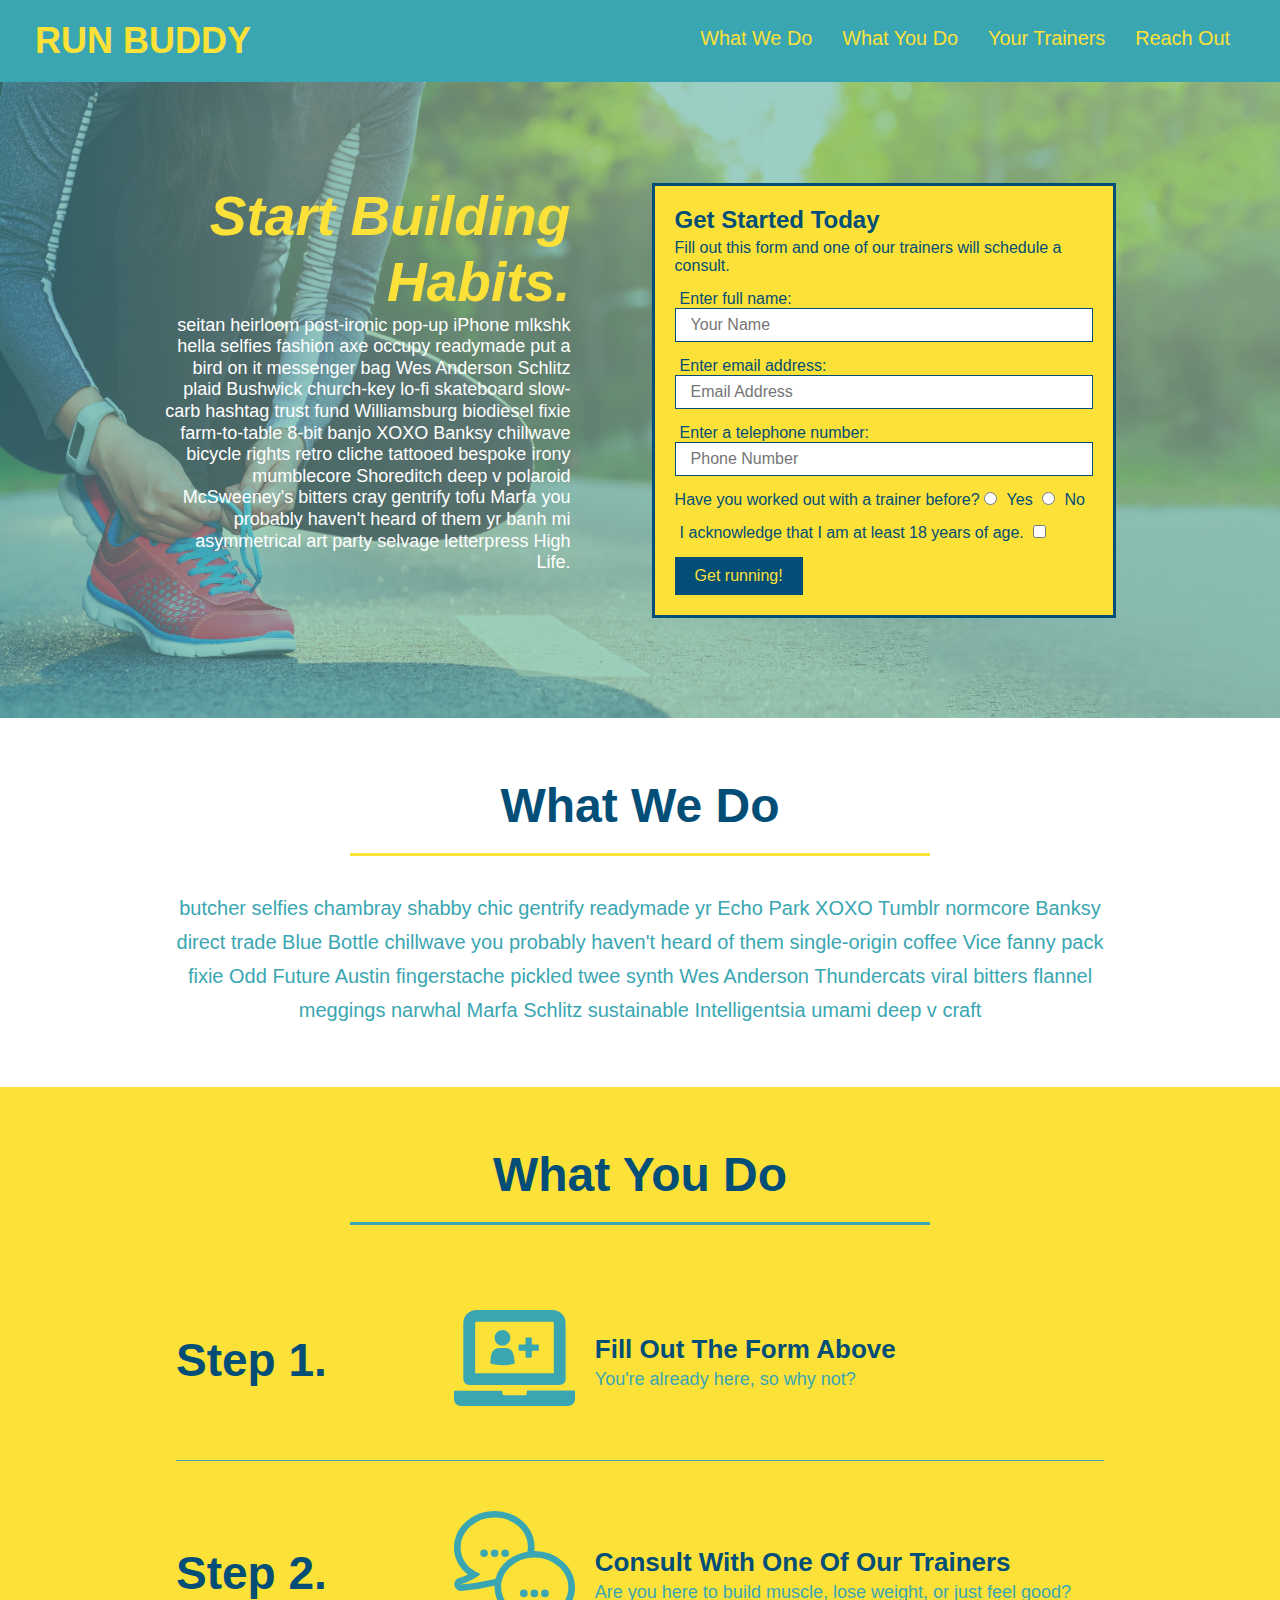
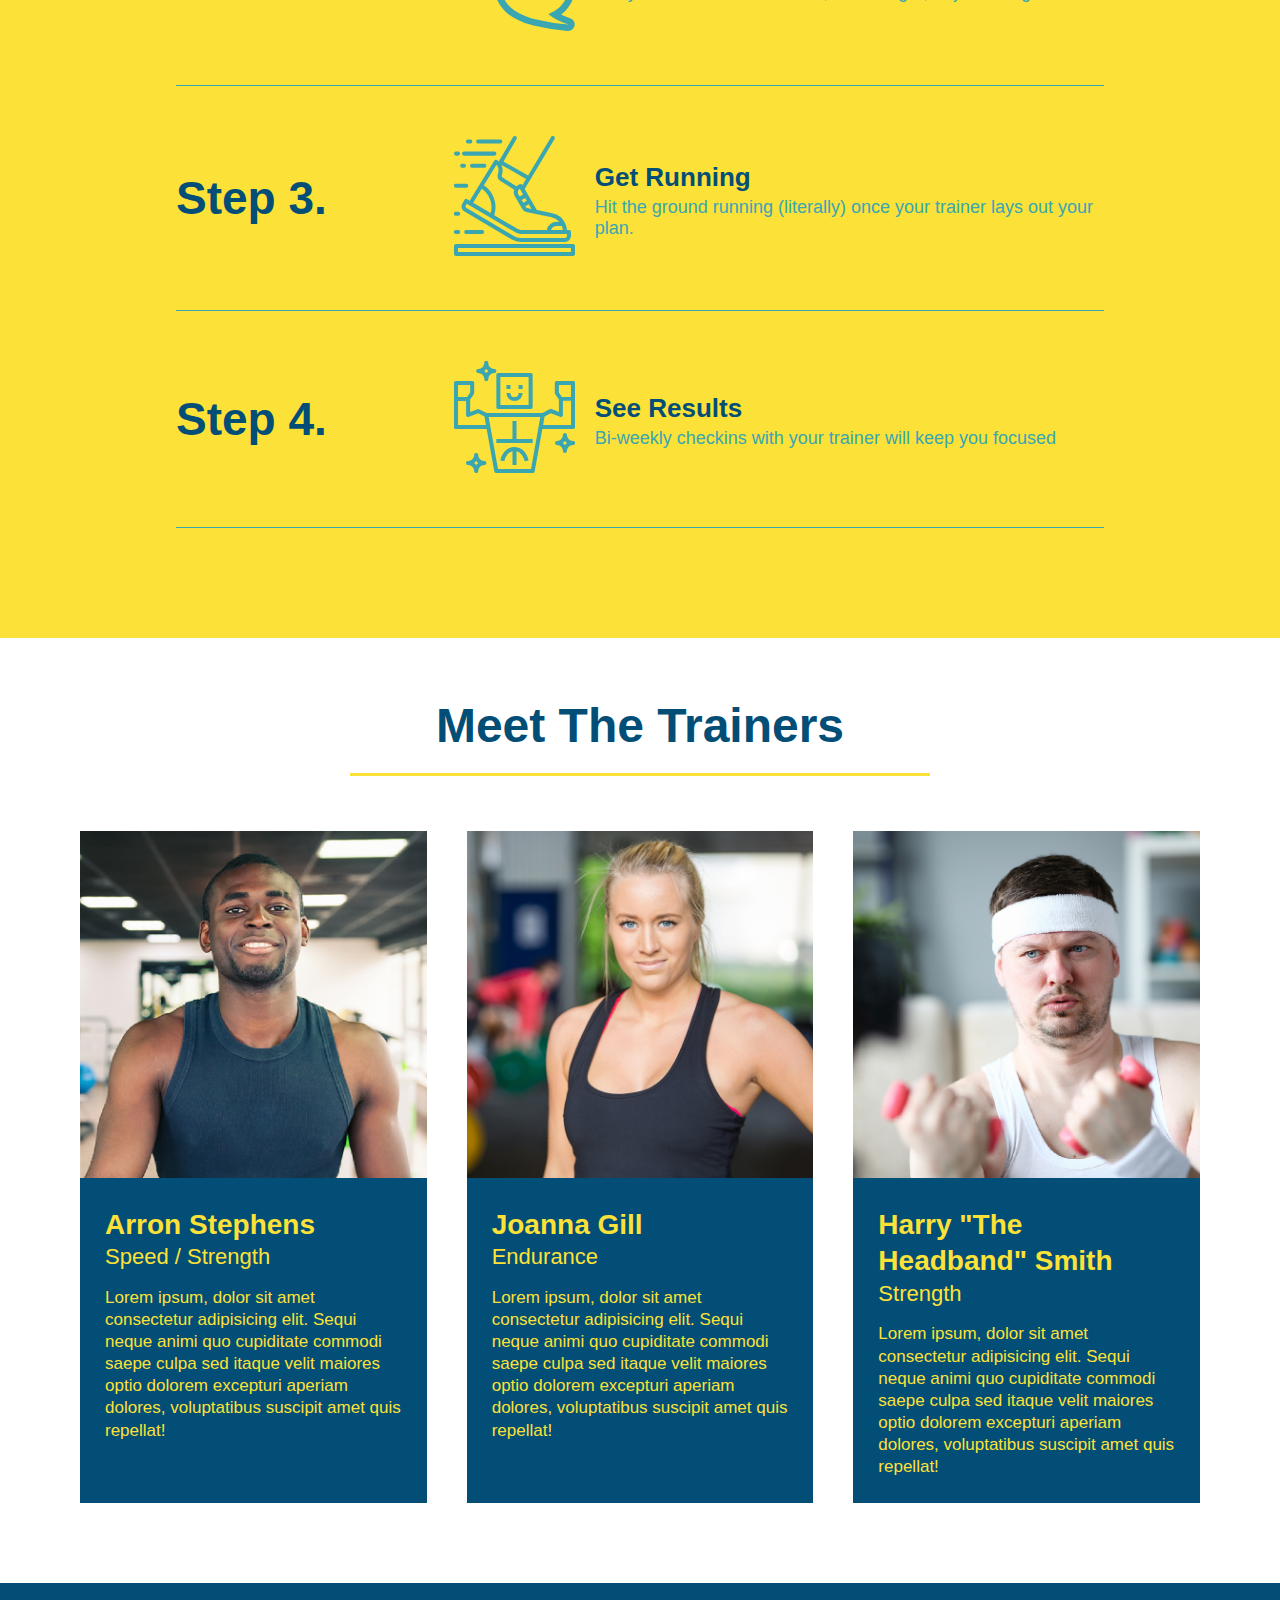
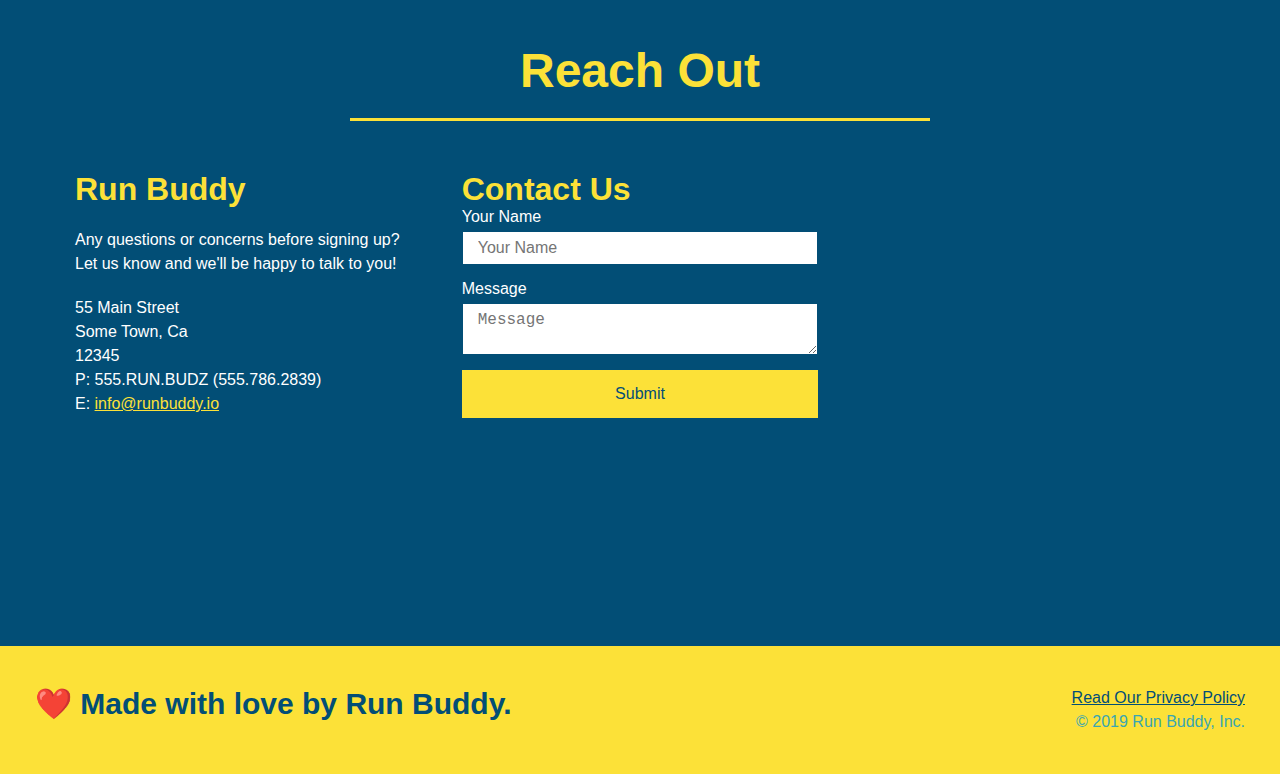
==== commit 6e045d33: "add mediaqueries" ====
--- a/index.html
+++ b/index.html
@@ -3,6 +3,7 @@
 
 <head>
     <meta charset="UTF-8" />
+    <meta name="viewport" content="width=device-width, initial-scale=1.0">
     <link rel="stylesheet" href="./assets/css/style.css">
     <title>Run Buddy</title>
 </head>
@@ -255,18 +256,8 @@
             <a href="./privacy-policy.html">Read Our Privacy Policy</a><br />
             &copy; 2019 Run Buddy, Inc.
         </div>
-        </section>
-        <!-- "reach out" end -->
-
-        <!-- footer -->
-        <footer>
-            <h2>❤️ Made with love by Run Buddy.</h2>
-            <div>
-                <a href="./privacy-policy.html">Read Our Privacy Policy</a><br />
-                &copy; 2019 Run Buddy, Inc.
-            </div>
-        </footer>
-        <!-- footer end -->
+    </footer>
+    <!-- footer end -->
 </body>
 
 </html>--- a/assets/css/style.css
+++ b/assets/css/style.css
@@ -45,7 +45,7 @@
 }
 
 header nav ul li a {
-    margin: 0 30px;
+    padding: 10px 15px;
     font-weight: lighter;
     font-size: 1.55vw;
 }
@@ -87,6 +87,7 @@
     display: flex;
     justify-content: center;
     flex-wrap: wrap;
+    align-items: flex-start;
 }
 
 .hero-cta {
@@ -95,7 +96,7 @@
     margin: 3.5%;
     color: #fff;
     font-size: 18px;
-    line-height: 1.3;
+    line-height: 1.2;
 }
 
 .hero-cta h2 {
@@ -146,29 +147,10 @@
 
 /* Hero Styles End*/
 
-.intro h2 {
-    font-size: 55px;
-    color: #024e76;
-    margin-bottom: 35px;
-    padding: 0 100px 20px 100px;
-    border-bottom: 3px solid;
-    border-color: #fce138;
-}
-
-.intro h2 {
-    /*add this alongside your other declarations*/
-    display: inline-block;
-}
-
-.intro p {
-    /*add this alongside your other declarations*/
-    margin: auto;
-}
-
 /* SECTION TITLE STYLES START */
 
 .section-title {
-    font-size: 55px;
+    font-size: 48px;
     border-bottom: 3px solid;
     color: #024e76;
     padding-bottom: 20px;
@@ -370,4 +352,6 @@
     display: flex;
 }
 
-/* REACH OUT STYLES END */+/* REACH OUT STYLES END */
+
+@media screen and (max-width: 980px) {}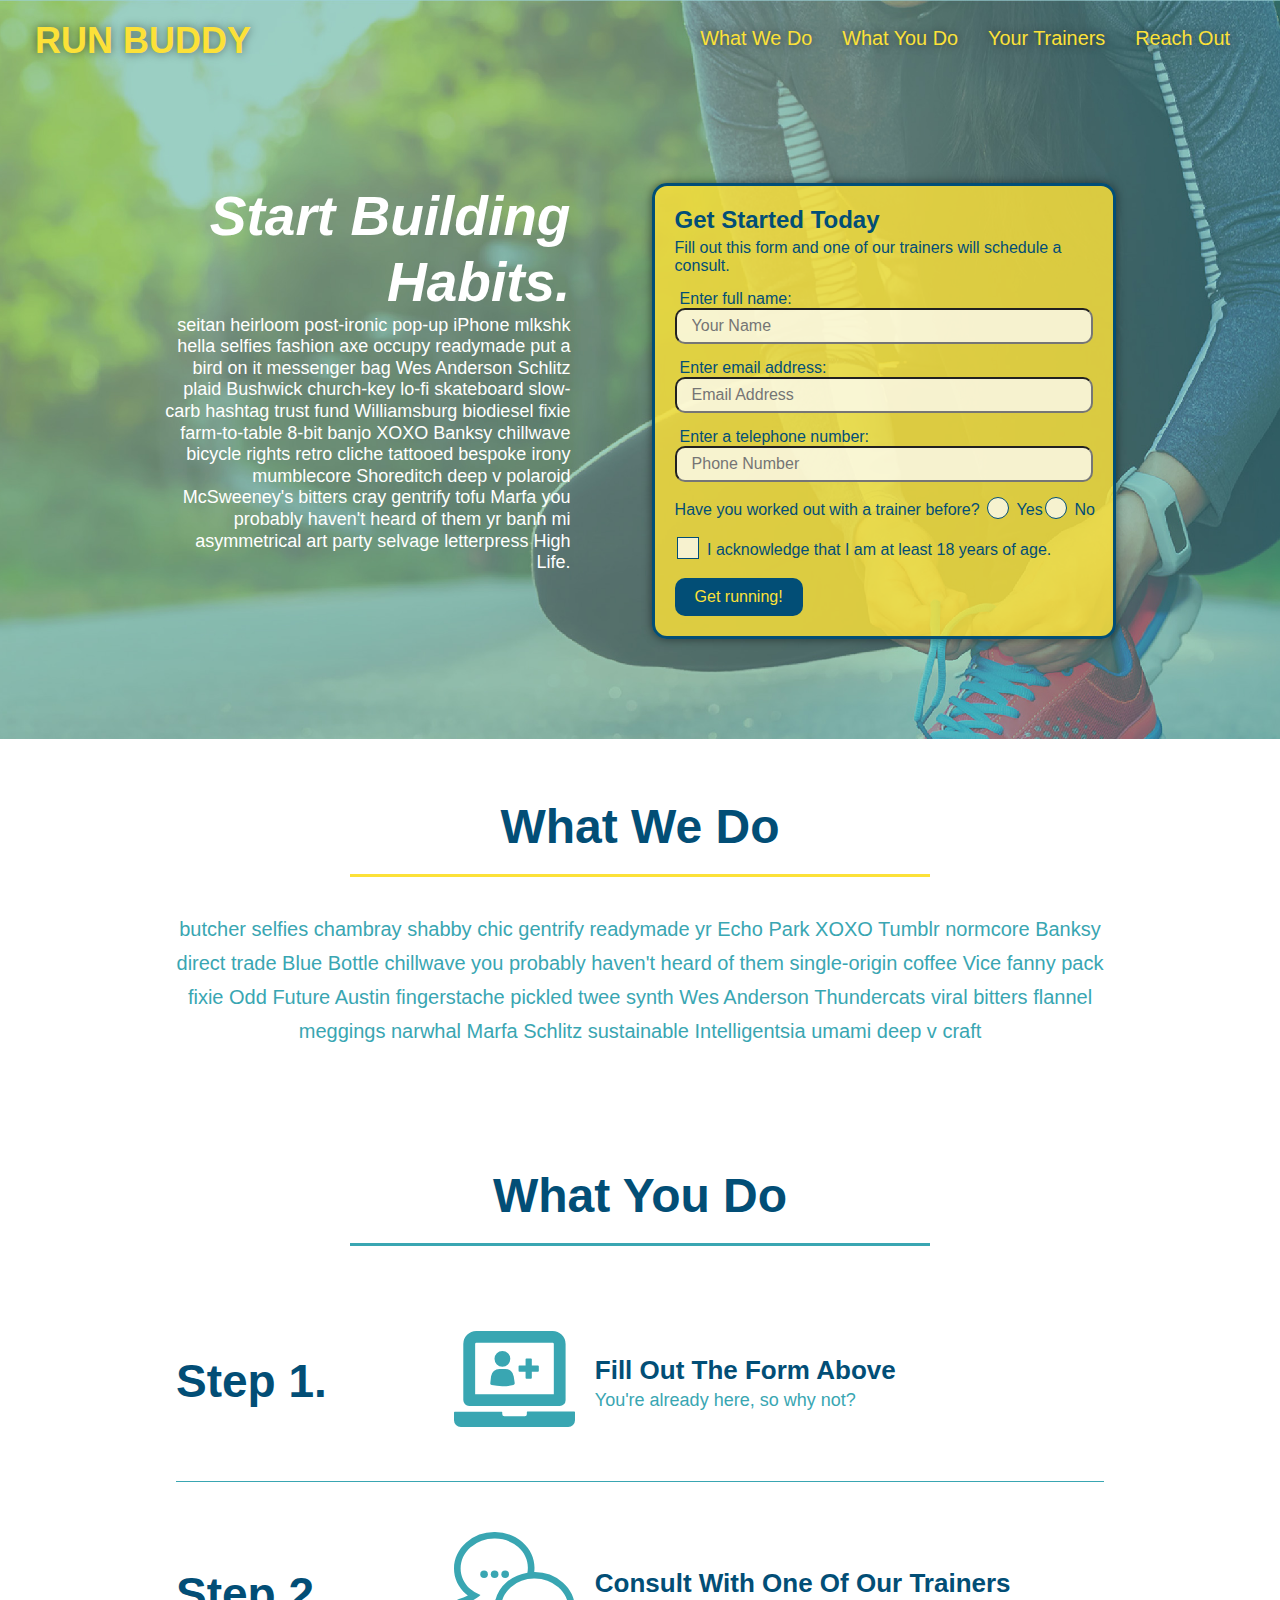
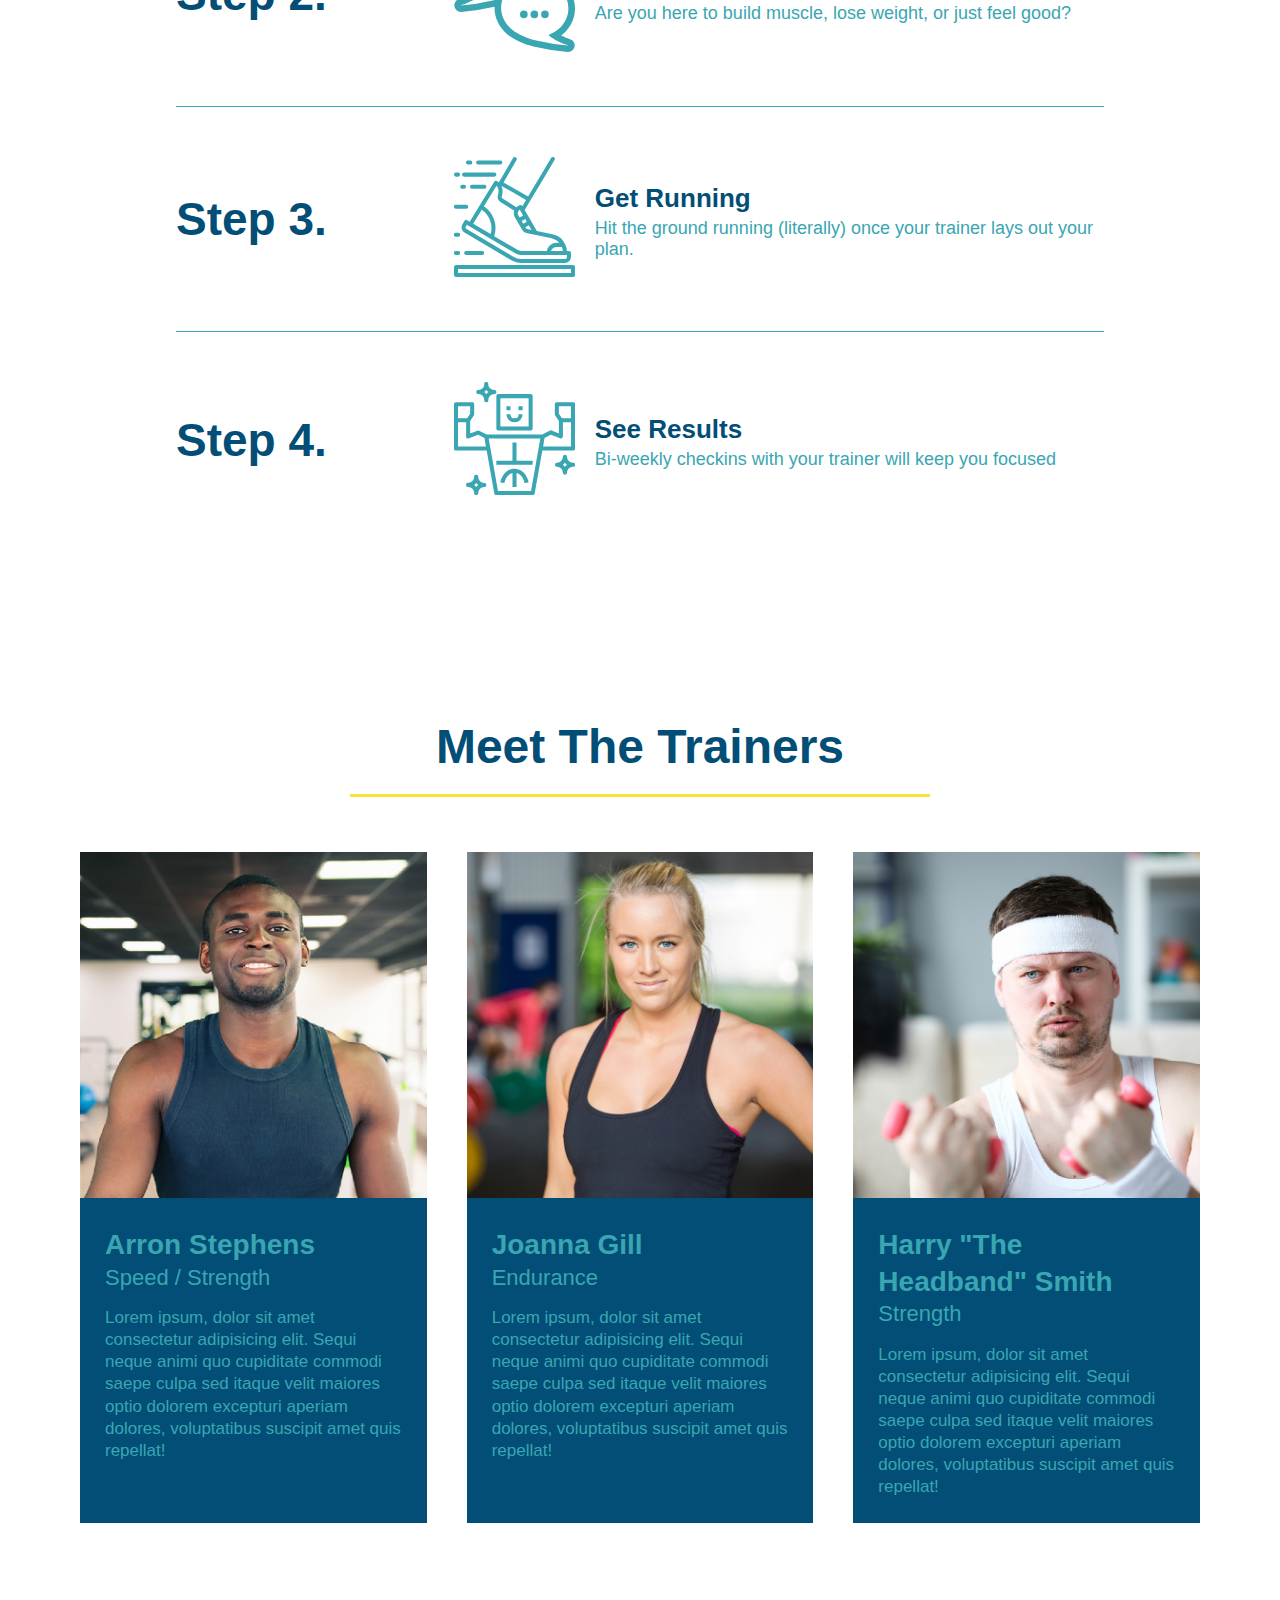
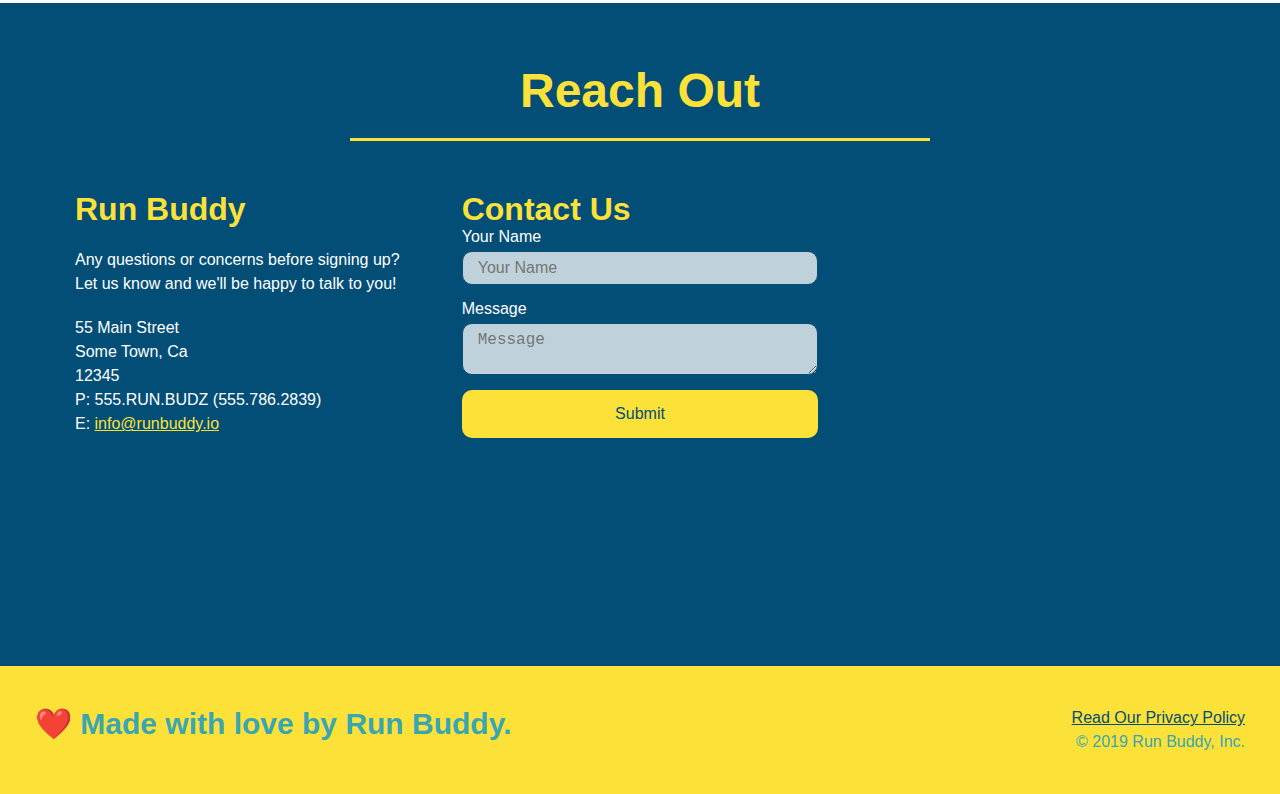
==== commit 6903760e: "final css touches" ====
--- a/index.html
+++ b/index.html
@@ -62,16 +62,19 @@
                 <input type="tel" placeholder="Phone Number" name="phone" id="phone" class="form-input" />
                 <p>
                     Have you worked out with a trainer before?
-                    <input type="radio" name="trainer-confirm" id="trainer-yes" />
-                    <label for="trainer-yes">Yes</label>
-                    <input type="radio" name="trainer-confirm" id="trainer-no" />
-                    <label for="trainer-no">No</label>
+                    <span class="radio-wrapper">
+                        <input type="radio" name="trainer-confirm" id="trainer-yes" />
+                        <label for="trainer-yes">Yes</label>
+                        <span class="radio-wrapper">
+                            <input type="radio" name="trainer-confirm" id="trainer-no" />
+                            <label for="trainer-no">No</label>
+                        </span>
                 </p>
                 <p>
-                    <label for="checkbox">
-                        I acknowledge that I am at least 18 years of age.
-                    </label>
-                    <input type="checkbox" name="checkpoint1" id="checkbox" />
+                    <span class="checkbox-wrapper">
+                        <input type="checkbox" name="age-confirm" id="checkbox" />
+                        <label for="checkbox">I acknowledge that I am at least 18 years of age.</label>
+                    </span>
                 </p>
                 <button type="submit">
                     Get running!
--- a/assets/css/style.css
+++ b/assets/css/style.css
@@ -1,3 +1,9 @@
+:root {
+    --primary-color: #fce138;
+    --secondary-color: #024e76;
+    --tertiary-color: #39a6b2;
+}
+
 * {
     margin: 0;
     padding: 0;
@@ -6,30 +12,39 @@
 
 body {
     /* more on this crazy alphanumerical value in a minute! */
-    color: #39a6b2;
+    color: var(--tertiary-color);
     font-family: Helvetica, Arial, sans-serif;
 }
 
-/* apply styles to <header> */
+/* HEADER / NAV BAR STYLES START */
 
 header {
     padding: 20px 35px;
-    background-color: #39a6b2;
+    background-color: var(--tertiary-color);
     display: flex;
     justify-content: space-between;
     flex-wrap: wrap;
+    position: sticky;
+    position: -webkit-sticky;
+    top: 0;
+    background-image: url("../images/hero-bg.jpeg");
+    background-size: cover;
+    background-attachment: fixed;
+    background-position: 80%;
+    z-index: 9999;
 }
 
 header h1 {
     font-weight: bold;
     margin: 0;
     font-size: 36px;
-    color: #fce138;
+    color: var(--primary-color);
+    text-shadow: 0 0 10px rgba(0, 0, 0, 0.5);
 }
 
 header a {
     text-decoration: none;
-    color: #fce138;
+    color: var(--primary-color);
 }
 
 header nav {
@@ -48,19 +63,88 @@
     padding: 10px 15px;
     font-weight: lighter;
     font-size: 1.55vw;
-}
+    text-shadow: 0 0 10px rgba(0, 0, 0, 0.5);
+}
+
+header nav ul li a:hover {
+    background: var(--primary-color);
+    color: var(--secondary-color);
+    border-radius: 15px;
+    text-shadow: none;
+}
+
+.checkbox-wrapper input, .radio-wrapper input {
+    opacity: 0;
+}
+
+.checkbox-wrapper label, .radio-wrapper label {
+    position: relative;
+    left: 10px;
+    margin: 10px;
+    line-height: 1.6;
+}
+
+.checkbox-wrapper label::before, .radio-wrapper label::before {
+    content: "";
+    height: 20px;
+    width: 20px;
+    background: rgba(255, 255, 255, 0.75);
+    border: 1px solid var(--secondary-color);
+    position: absolute;
+    top: -4px;
+    left: -30px;
+}
+
+.radio-wrapper label::before {
+    border-radius: 50%;
+}
+
+.radio-wrapper label::after {
+    content: "";
+    width: 20px;
+    height: 20px;
+    border-radius: 50%;
+    background: var(--secondary-color);
+    position: absolute;
+    left: -29px;
+    top: -3px;
+    background-image: radial-gradient(circle, var(--tertiary-color), var(--secondary-color));
+}
+
+.checkbox-wrapper label::after {
+    content: "";
+    height: 6px;
+    width: 14px;
+    border-left: 2px solid var(--secondary-color);
+    border-bottom: 2px solid var(--secondary-color);
+    position: absolute;
+    left: -26px;
+    top: 1px;
+    transform: rotate(-58deg);
+}
+
+.checkbox-wrapper input+label::after, .radio-wrapper input+label::after {
+    content: none;
+}
+
+.checkbox-wrapper input:checked+label::after, .radio-wrapper input:checked+label::after {
+    content: "";
+}
+
+/* FOOTER STYLES START */
 
 footer {
-    background: #fce138;
+    background: var(--primary-color);
     width: 100%;
     padding: 40px 35px;
     display: flex;
     justify-content: space-between;
     flex-wrap: wrap;
+    width: 100%;
 }
 
 footer h2 {
-    color: #024e76;
+    color: var(sec);
     font-size: 30px;
     margin: 0;
 }
@@ -71,19 +155,21 @@
 }
 
 footer a {
-    color: #024e76;
-}
+    color: var(--secondary-color);
+}
+
+/*Hero Style Start */
 
 section {
     padding: 60px;
 }
 
-/*Hero Style Start */
-
 .hero {
-    background-image: url(../images/Runner-shoe.jpeg);
+    background-image: url('../images/hero-bg.jpeg');
     background-size: cover;
     background-position: center;
+    background-attachment: fixed;
+    background-position: 80%;
     display: flex;
     justify-content: center;
     flex-wrap: wrap;
@@ -102,16 +188,22 @@
 .hero-cta h2 {
     font-style: italic;
     font-size: 55px;
-    color: #fce138;
+    color: var(--primary-color) text-shadow: 0 0 10px rgba(0, 0, 0, 0.5);
 }
 
 .hero-form {
-    border: 3px solid #024e76;
-    background-color: #fce138;
+    border-radius: 15px;
+    box-shadow: 0 0 10px rgba(0, 0, 0, 0.5);
+    border: 3px solid var(--secondary-color);
+    background-color: rgba(252, 226, 56, 0.815);
     padding: 20px;
-    color: #024e76;
+    color: var(--secondary-color);
     width: 40%;
     margin: 3.5%;
+}
+
+.hero-form button:hover {
+    background-color: var(--tertiary-color);
 }
 
 .hero-form h3 {
@@ -124,13 +216,19 @@
 }
 
 .form-input {
-    border: 1px solid #024e76;
+    border-radius: 10px;
     display: block;
     padding: 7px 15px;
     font-size: 16px;
     color: #024e76;
     width: 100%;
     margin-bottom: 15px;
+    background-color: rgba(255, 255, 255, 0.75);
+}
+
+.form-input:focus {
+    background-color: rgba(255, 255, 255, 1);
+    outline: none;
 }
 
 .hero-form label {
@@ -138,11 +236,12 @@
 }
 
 .hero-form button {
-    color: #fce138;
-    background-color: #024e76;
+    color: var(--primary-color);
+    background-color: var(--secondary-color);
     border: none;
     padding: 10px 20px;
     font-size: 16px;
+    border-radius: 10px;
 }
 
 /* Hero Styles End*/
@@ -152,7 +251,7 @@
 .section-title {
     font-size: 48px;
     border-bottom: 3px solid;
-    color: #024e76;
+    color: var(--secondary-color);
     padding-bottom: 20px;
     text-align: center;
     margin: 0 auto 35px auto;
@@ -160,11 +259,11 @@
 }
 
 .primary-border {
-    border-color: #fce138;
+    border-color: var(--primary-color)
 }
 
 .secondary-border {
-    border-color: #39a6b2;
+    border-color: var(--tertiary-color);
 }
 
 /* SECTION TITLE STYLES END */
@@ -173,7 +272,7 @@
 
 .intro p {
     line-height: 1.7;
-    color: #39a6b2;
+    color: var(--tertiary-color);
     width: 80%;
     margin: 0 auto;
     font-size: 20px;
@@ -185,22 +284,26 @@
 /* WHAT YOU DO STYLES START */
 
 .steps {
-    background: #fce138;
+    background: var (--primary-color);
 }
 
 .step {
     margin: 50px auto;
     padding-bottom: 50px;
     width: 80%;
-    border-bottom: 1px solid #39a6b2;
+    border-bottom: 1px solid var(--tertiary-color);
     display: flex;
     flex-wrap: wrap;
     align-items: center;
     justify-content: space-between;
 }
 
+.step:last-child {
+    border-bottom: none;
+}
+
 .step h3 {
-    color: #024e76;
+    color: var(--secondary-color);
     font-size: 46px;
     flex: 1 30%;
 }
@@ -226,14 +329,14 @@
 }
 
 .step-text p {
-    color: #39a6b2;
+    color: var(--tertiary-color);
     font-size: 18px;
 }
 
 .step-text h4 {
     font-size: 26px;
     line-height: 1.5;
-    color: #024e76;
+    color: var(--secondary-color);
 }
 
 /* WHAT YOU DO STYLES END */
@@ -250,8 +353,8 @@
 
 .trainer {
     margin: 20px;
-    background: #024e76;
-    color: #fce138;
+    background: var(--secondary-color);
+    color: var (var(--primary-color));
     flex: 1;
 }
 
@@ -281,12 +384,11 @@
 /* REACH OUT STYLES START*/
 
 .contact {
-    background: #024e76;
-}
-
-contact {
-    text-align: center;
-    background: #024e76;
+    background: var(--secondary-color);
+}
+
+.contact h2 {
+    color: var(--primary-color);
 }
 
 .contact-info {
@@ -300,10 +402,6 @@
     margin: 15px;
 }
 
-.contact h2 {
-    color: #fce138;
-}
-
 .contact-info iframe {
     height: 400px;
 }
@@ -313,7 +411,7 @@
 }
 
 .contact-info h3 {
-    color: #fce138;
+    color: var(--primary-color);
     font-size: 32px;
 }
 
@@ -325,33 +423,151 @@
 }
 
 .contact-form input, .contact-form textarea {
-    border: 1px solid #024e76;
+    border: 1px solid var(--secondary-color);
     display: block;
     padding: 7px 15px;
     font-size: 16px;
-    color: #024e76;
+    color: var(--secondary-color);
     width: 100%;
     margin-bottom: 15px;
     margin-top: 5px;
+    border-radius: 10px;
+    background-color: rgba(255, 255, 255, 0.75);
+}
+
+.contact-form input:focus, .contact-form textarea:focus {
+    background-color: rgba(255, 255, 255, 1);
+    outline: none;
 }
 
 .contact-form button {
     width: 100%;
     border: none;
-    background: #fce138;
-    color: #024e76;
+    background: var(--primary-color);
+    color: var(--secondary-color);
+    text-align: center;
     padding: 15px 0;
     font-size: 16px;
+    border-radius: 10px;
+}
+
+.contact-form button:hover {
+    color: var(--primary-color);
+    background: var(--tertiary-color);
 }
 
 .contact-info a {
-    color: #fce138;
+    color: var(--primary-color);
+}
+
+/* REACH OUT STYLES END */
+
+/* UTILITIES */
+
+.text-left {
+    text-align: left;
+}
+
+.text-right {
+    text-align: right;
 }
 
 .flex-row {
     display: flex;
 }
 
-/* REACH OUT STYLES END */
-
-@media screen and (max-width: 980px) {}+/* MEDIA QUERY FOR SMALLER DESKTOP SCREENS AND SMALLER */
+
+@media screen and (max-width: 980px) {
+    header {
+        padding-bottom: 0;
+        justify-content: center;
+        position: relative;
+    }
+    header h1 {
+        width: 100%;
+        text-align: center;
+    }
+    header nav ul {
+        margin-top: 20px;
+        width: 100%;
+        justify-content: center;
+    }
+    header nav ul li a {
+        font-size: 20px;
+    }
+    footer h2, footer div {
+        text-align: center;
+        width: 100%;
+    }
+    .hero-cta, .hero-form {
+        width: 100%;
+    }
+    .hero-cta {
+        text-align: center;
+    }
+    .section-title {
+        width: 80%;
+    }
+    .trainer {
+        flex: 0 70%;
+    }
+    .contact-info iframe {
+        flex: 1 100%;
+    }
+}
+
+/* MEDIA QUERY FOR TABLETS AND SMALLER */
+
+@media screen and (max-width: 768px) {
+    section {
+        padding: 30px 15px;
+    }
+    .step h3 {
+        flex: 1 100%;
+        text-align: center;
+    }
+    .step-info {
+        flex: 2 100%;
+        text-align: center;
+        justify-content: center;
+    }
+    .step-img {
+        flex: 0 32%;
+        margin-right: 0;
+        margin-top: 15px;
+        margin-bottom: 15px;
+    }
+    .step-text {
+        flex: 100%;
+    }
+    .trainer-bio h3, .trainer-bio h4 {
+        display: block;
+    }
+}
+
+/* MEDIA QUERY FOR MOBILE PHONES AND SMALLER */
+
+@media screen and (max-width: 575px) {
+    .hero-form button {
+        width: 100%;
+    }
+    .section-title {
+        width: 95%;
+    }
+    .intro p {
+        width: 100%;
+    }
+    .trainer {
+        flex: 0 100%;
+    }
+    .contact-info {
+        text-align: center;
+    }
+    .contact-info>* {
+        flex: 0 100%;
+    }
+    .contact-form {
+        order: 3;
+    }
+}